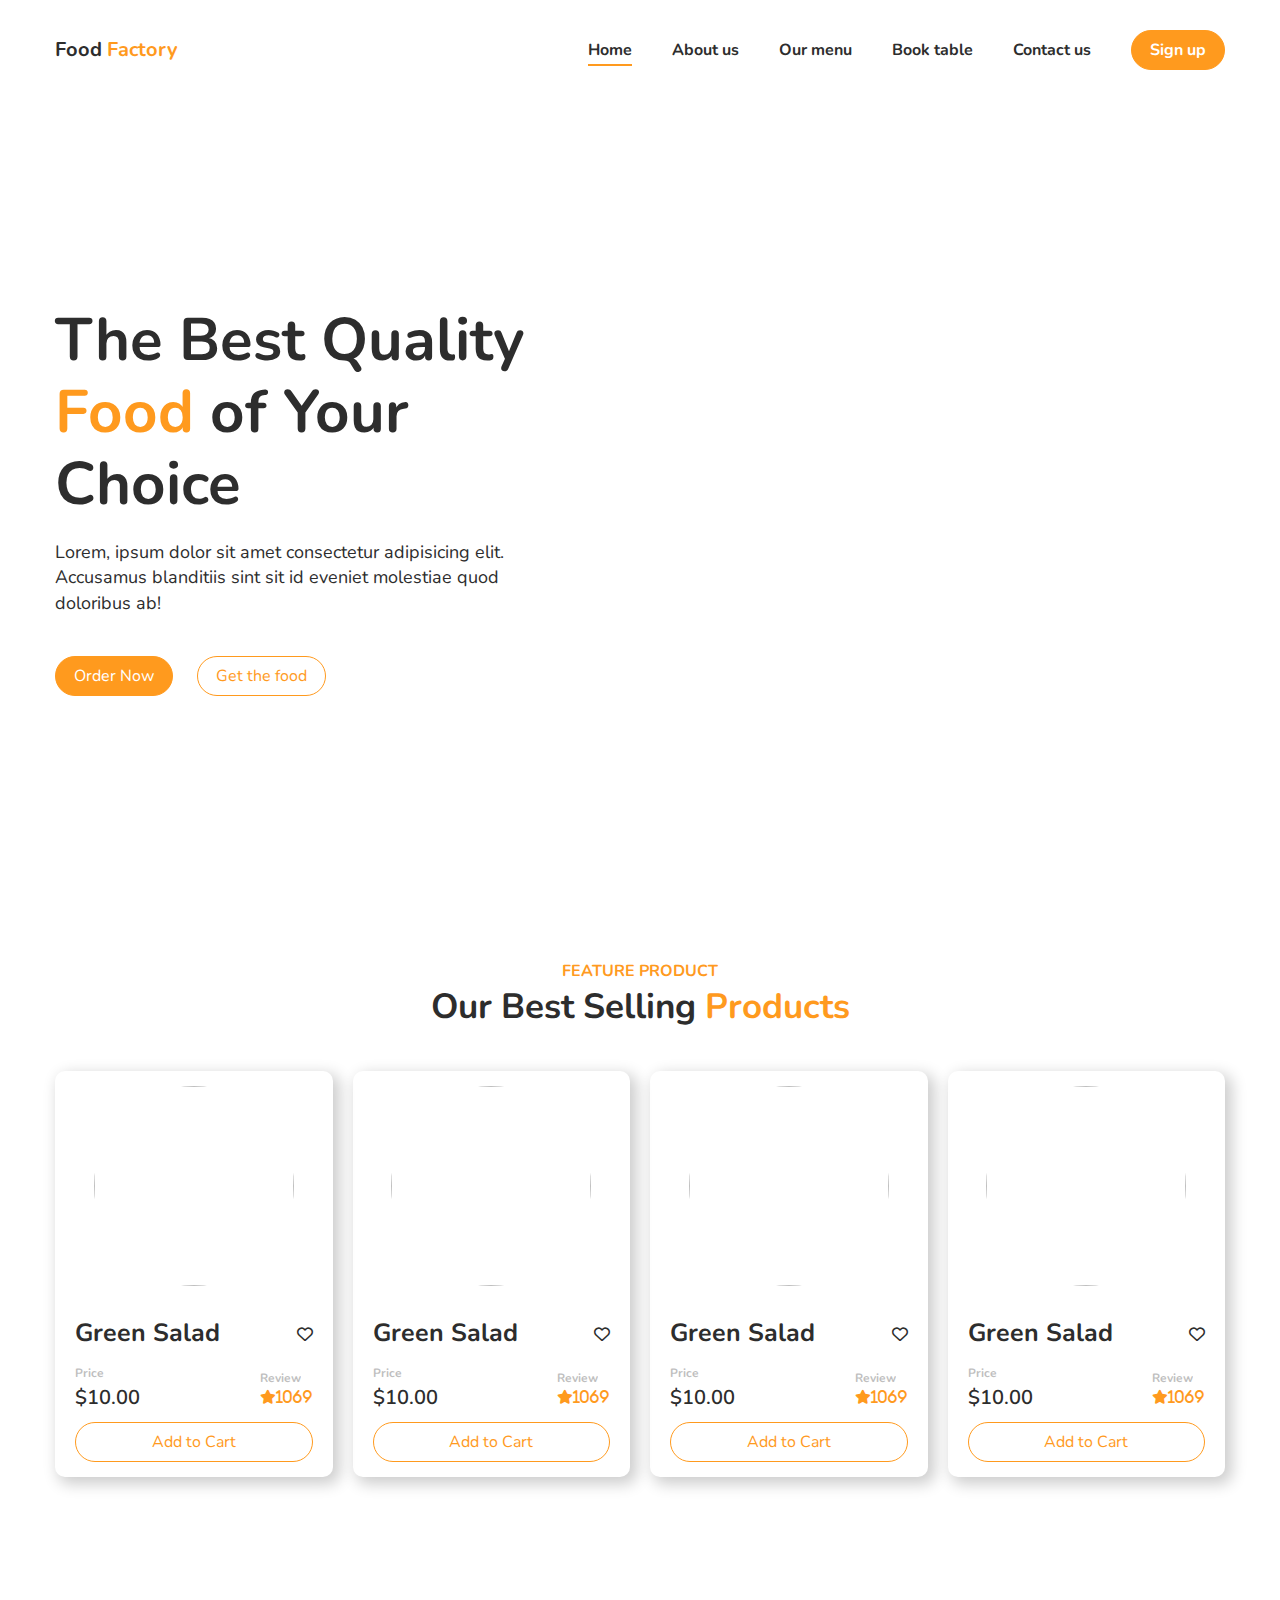
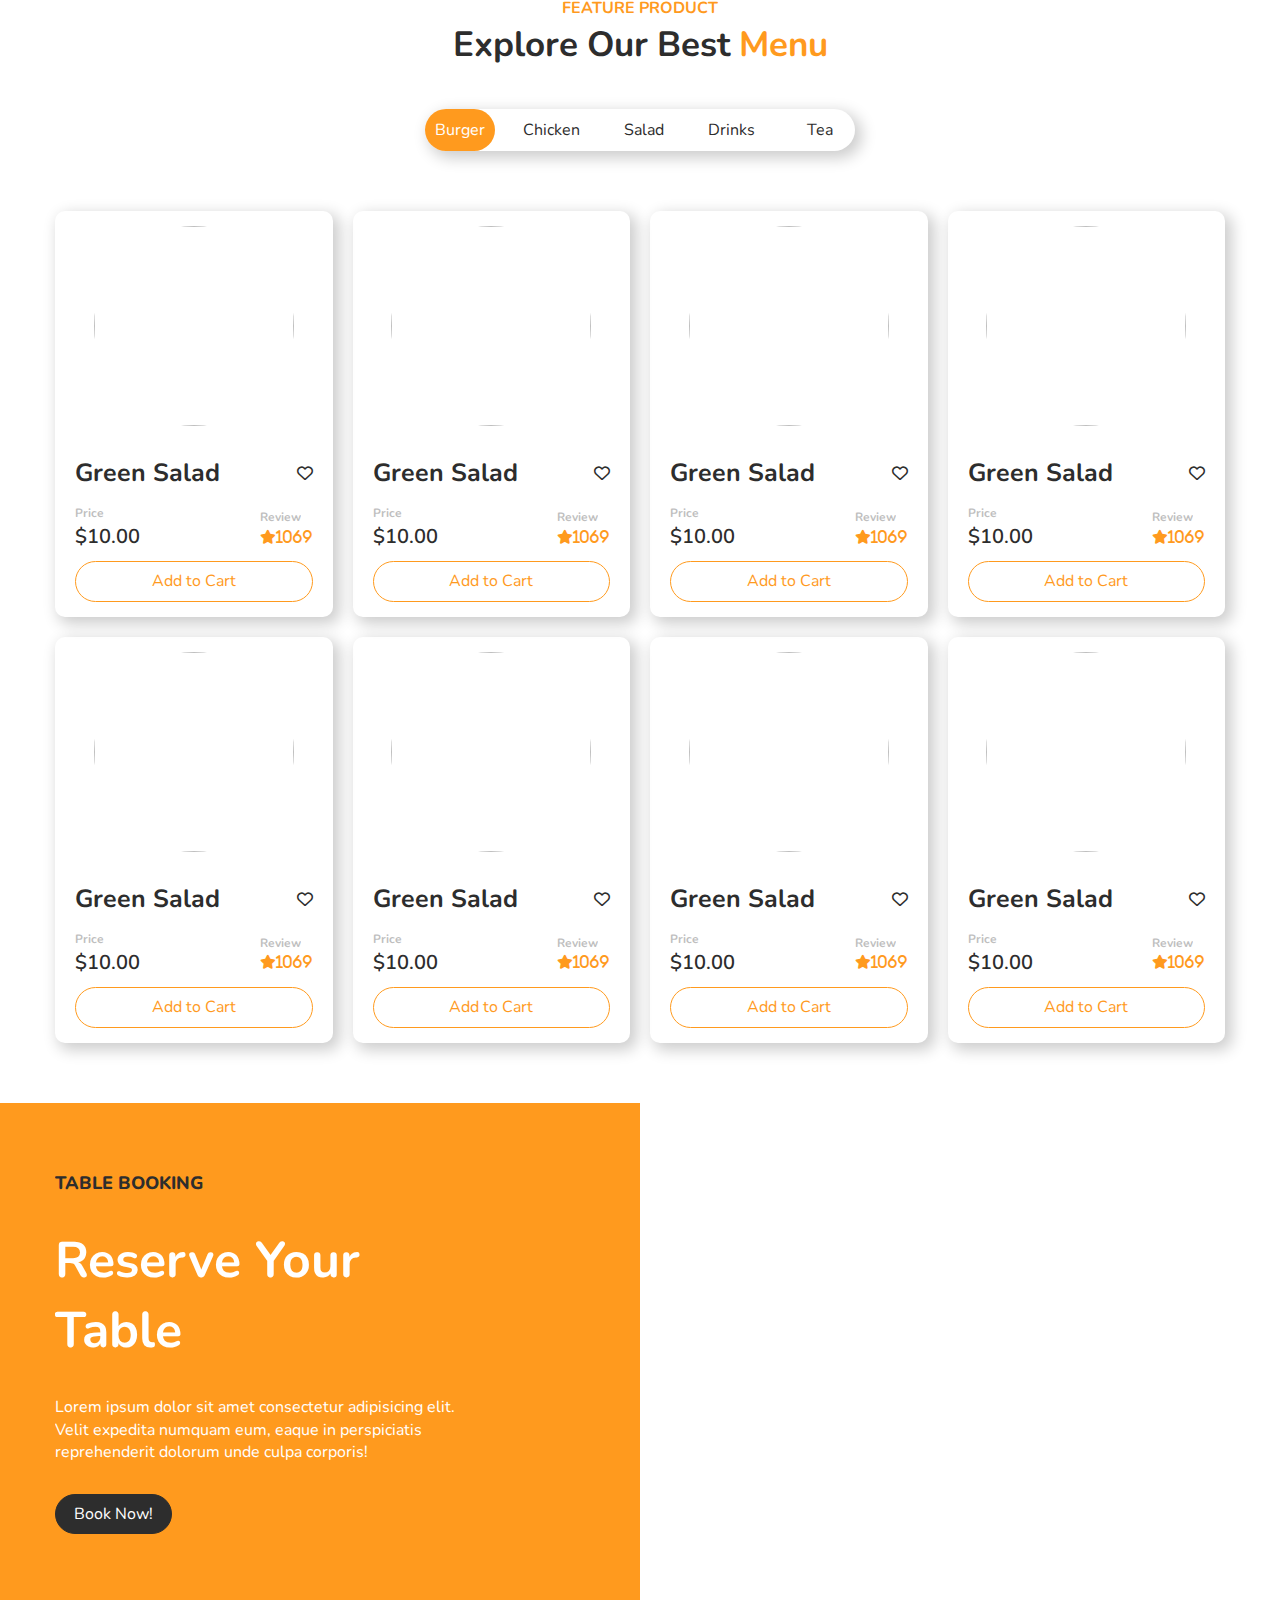
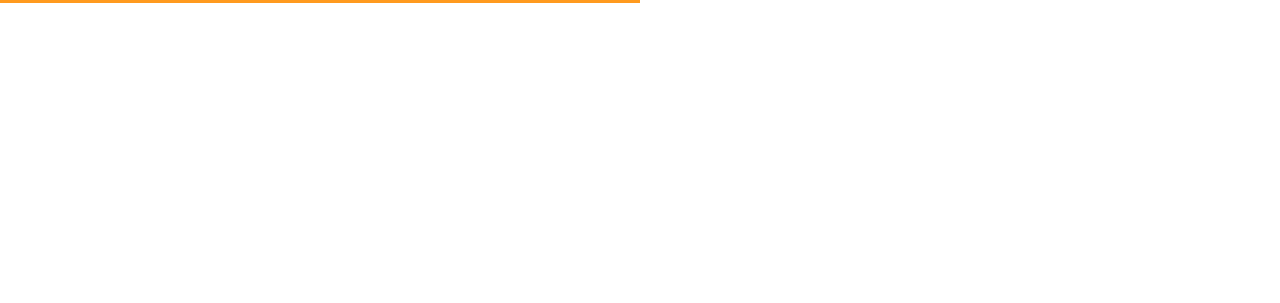
==== index.html @ f12c8d0a "First Commit" ====
<!DOCTYPE html>
<html lang="en">
<head>
    <meta charset="UTF-8">
    <meta http-equiv="X-UA-Compatible" content="IE=edge">
    <meta name="viewport" content="width=device-width, initial-scale=1.0">
    <title>Food Factory</title>
    <link rel="stylesheet" href="./scss/main.css">
    <script src="https://kit.fontawesome.com/7fb89ebb8e.js" crossorigin="anonymous"></script>
    <!-- <link rel="stylesheet" href="https://kit.fontawesome.com/7fb89ebb8e.css" crossorigin="anonymous"> -->
    <link rel="stylesheet" href="https://cdnjs.cloudflare.com/ajax/libs/font-awesome/6.3.0/css/all.min.css">
</head>
<body>
    
    <div class="header">
        <div class="container">
            <div class="header__wrapper d--flex justify--between align--center">

                <div class="branding">
                    <a href="#">Food <span>Factory</span></a>
                </div>
                <nav class="header__nav py--3">
                    <ul class="d--flex gap--4 align--center">
                        <li><a href="#" class="active">Home</a></li>
                        <li><a href="#">About us</a></li>
                        <li><a href="#">Our menu</a></li>
                        <li><a href="#">Book table</a></li>
                        <li><a href="#">Contact us</a></li>
                        <li><a href="#" class="btn btn-primary">Sign up</a></li>
                    
                    </ul>
                </nav>
            </div>
        </div>
    </div>


    <section class="banner">
        <div class="container">
            <div class="banner__wrapper d--flex justify--between align--center">
                <div class="banner__content">
                    <h1>The Best Quality <span>Food</span> of Your Choice</h1>
                    <p>Lorem, ipsum dolor sit amet consectetur adipisicing elit. Accusamus blanditiis sint sit id eveniet molestiae quod doloribus ab!</p>
                    <a href="#" class="btn btn-primary">Order Now</a>
                    <a href="#" class="btn btn-outline">Get the food</a>
                </div>

                <div class="banner__img">
                    <img src="./img/bg.png" alt="">
                </div>
            </div>
        </div>
    </section>


    <section class="product py--6">
        <div class="container">
            <div class="block__header">
                <span>Feature Product</span>
                <h2>Our Best Selling <Span>Products</Span></h2>
            </div>

            <div class="product__cards">
                <div class="product__item">
                    <img src="./img/bg.png" alt="">


                    <div class="item__info">
                        <h3>Green Salad</h3>
                        <i class="fa-regular fa-heart"></i>
                    </div>

                    <div class="item__info">
                        <div class="item__price">
                            <small>Price</small>
                            <h4>$10.00</h4>
                        </div>

                        <div class="item__review">
                            <small>Review</small>
                            <h4><i class="fas fa-star">1069</i></h4>
                        </div>
                        
                    </div>

                    <a href="" class="btn btn-outline">Add to Cart</a>

                
                   
                </div>
                <div class="product__item">
                    <img src="./img/bg.png" alt="">
                    <div class="item__info">
                        <h3>Green Salad</h3>
                        <i class="fa-regular fa-heart"></i>
                    </div>

                    <div class="item__info">
                        <div class="item__price">
                            <small>Price</small>
                            <h4>$10.00</h4>
                        </div>

                        <div class="item__review">
                            <small>Review</small>
                            <h4><i class="fas fa-star">1069</i></h4>
                        </div>
                        
                    </div>

                    <a href="" class="btn btn-outline">Add to Cart</a>

                
                   
                </div>
                <div class="product__item">
                    <img src="./img/bg.png" alt="">
                    <div class="item__info">
                        <h3>Green Salad</h3>
                        <i class="fa-regular fa-heart"></i>
                    </div>

                    <div class="item__info">
                        <div class="item__price">
                            <small>Price</small>
                            <h4>$10.00</h4>
                        </div>

                        <div class="item__review">
                            <small>Review</small>
                            <h4><i class="fas fa-star">1069</i></h4>
                        </div>
                        
                    </div>
                    <a href="" class="btn btn-outline">Add to Cart</a>
                

                
                   
                </div>
                <div class="product__item">
                    <img src="./img/bg.png" alt="">
                    <div class="item__info">
                        <h3>Green Salad</h3>
                        <i class="fa-regular fa-heart"></i>
                    </div>

                    <div class="item__info">
                        <div class="item__price">
                            <small>Price</small>
                            <h4>$10.00</h4>
                        </div>

                        <div class="item__review">
                            <small>Review</small>
                            <h4><i class="fas fa-star">1069</i></h4>
                        </div>
                        
                    </div>

                    <a href="" class="btn btn-outline">Add to Cart</a>

                
                   
                </div>
            </div>

        </div>
    </section>

    <section class="categories py--6">
        <div class="container">
            <div class="block__header">
                <span>Feature Product</span>
                <h2>Explore Our Best<Span> Menu</Span></h2>
            </div>

            <div class="category__tab">
                <ul>
                    <li class="active"><a href="#">Burger</a></li>
                    <li class="#"><a href="#">Chicken</a></li>
                    <li class="#"><a href="#">Salad</a></li>
                    <li class="#"><a href="#">Drinks</a></li>
                    <li class="#"><a href="#">Tea</a></li>
                </ul>
            </div>

            <div class="product__cards">
                <div class="product__item reverse">
                    <img src="./img/bg.png" alt="">


                    <div class="item__info">
                        <h3>Green Salad</h3>
                        <i class="fa-regular fa-heart"></i>
                    </div>

                    <div class="item__info">
                        <div class="item__price">
                            <small>Price</small>
                            <h4>$10.00</h4>
                        </div>

                        <div class="item__review">
                            <small>Review</small>
                            <h4><i class="fas fa-star">1069</i></h4>
                        </div>
                        
                    </div>

                    <a href="" class="btn btn-outline">Add to Cart</a>

                
                   
                </div>
                <div class="product__item reverse">
                    <img src="./img/bg.png" alt="">
                    <div class="item__info">
                        <h3>Green Salad</h3>
                        <i class="fa-regular fa-heart"></i>
                    </div>

                    <div class="item__info">
                        <div class="item__price">
                            <small>Price</small>
                            <h4>$10.00</h4>
                        </div>

                        <div class="item__review">
                            <small>Review</small>
                            <h4><i class="fas fa-star">1069</i></h4>
                        </div>
                        
                    </div>

                    <a href="" class="btn btn-outline">Add to Cart</a>

                
                   
                </div>
                <div class="product__item reverse">
                    <img src="./img/bg.png" alt="">
                    <div class="item__info">
                        <h3>Green Salad</h3>
                        <i class="fa-regular fa-heart"></i>
                    </div>

                    <div class="item__info">
                        <div class="item__price">
                            <small>Price</small>
                            <h4>$10.00</h4>
                        </div>

                        <div class="item__review">
                            <small>Review</small>
                            <h4><i class="fas fa-star">1069</i></h4>
                        </div>
                        
                    </div>
                    <a href="" class="btn btn-outline">Add to Cart</a>
                

                
                   
                </div>
                <div class="product__item reverse">
                    <img src="./img/bg.png" alt="">
                    <div class="item__info">
                        <h3>Green Salad</h3>
                        <i class="fa-regular fa-heart"></i>
                    </div>

                    <div class="item__info">
                        <div class="item__price">
                            <small>Price</small>
                            <h4>$10.00</h4>
                        </div>

                        <div class="item__review">
                            <small>Review</small>
                            <h4><i class="fas fa-star">1069</i></h4>
                        </div>
                        
                    </div>

                    <a href="" class="btn btn-outline">Add to Cart</a>

                
                   
                </div>
                <div class="product__item reverse">
                    <img src="./img/bg.png" alt="">


                    <div class="item__info">
                        <h3>Green Salad</h3>
                        <i class="fa-regular fa-heart"></i>
                    </div>

                    <div class="item__info">
                        <div class="item__price">
                            <small>Price</small>
                            <h4>$10.00</h4>
                        </div>

                        <div class="item__review">
                            <small>Review</small>
                            <h4><i class="fas fa-star">1069</i></h4>
                        </div>
                        
                    </div>

                    <a href="" class="btn btn-outline">Add to Cart</a>

                
                   
                </div>
                <div class="product__item reverse">
                    <img src="./img/bg.png" alt="">
                    <div class="item__info">
                        <h3>Green Salad</h3>
                        <i class="fa-regular fa-heart"></i>
                    </div>

                    <div class="item__info">
                        <div class="item__price">
                            <small>Price</small>
                            <h4>$10.00</h4>
                        </div>

                        <div class="item__review">
                            <small>Review</small>
                            <h4><i class="fas fa-star">1069</i></h4>
                        </div>
                        
                    </div>

                    <a href="" class="btn btn-outline">Add to Cart</a>

                
                   
                </div>
                <div class="product__item reverse">
                    <img src="./img/bg.png" alt="">
                    <div class="item__info">
                        <h3>Green Salad</h3>
                        <i class="fa-regular fa-heart"></i>
                    </div>

                    <div class="item__info">
                        <div class="item__price">
                            <small>Price</small>
                            <h4>$10.00</h4>
                        </div>

                        <div class="item__review">
                            <small>Review</small>
                            <h4><i class="fas fa-star">1069</i></h4>
                        </div>
                        
                    </div>
                    <a href="" class="btn btn-outline">Add to Cart</a>
                

                
                   
                </div>
                <div class="product__item reverse">
                    <img src="./img/bg.png" alt="">
                    <div class="item__info">
                        <h3>Green Salad</h3>
                        <i class="fa-regular fa-heart"></i>
                    </div>

                    <div class="item__info">
                        <div class="item__price">
                            <small>Price</small>
                            <h4>$10.00</h4>
                        </div>

                        <div class="item__review">
                            <small>Review</small>
                            <h4><i class="fas fa-star">1069</i></h4>
                        </div>
                        
                    </div>

                    <a href="" class="btn btn-outline">Add to Cart</a>

                
                   
                </div>
            </div>
        </div>
    </section>

    <section class="booking">
        <div class="container">
            <div class="booking__content">
                <div class="inner">
                    <small>Table Booking</small>
                    <h2>Reserve Your Table</h2>
                    <p>Lorem ipsum dolor sit amet consectetur adipisicing elit. Velit expedita numquam eum, eaque in perspiciatis reprehenderit dolorum unde culpa corporis!</p>
                    <a href="#" class="btn btn-dark">Book Now!</a>
                </div>
            </div>
        </div>
    </section>
<script>
    const hearts = document.querySelectorAll('.fa-heart')
    hearts.forEach(heart => {
        heart.addEventListener('click', () => {
            heart.style.color='red';
        })
    })
</script>
</body>
</html>
---- scss/main.css ----
@import url("https://fonts.googleapis.com/css2?family=Nunito:wght@400;500;700;800&display=swap");
*:where(:not(iframe, canvas, img, svg, video):not(svg *, symbol *)) {
  all: unset;
  display: revert;
}

*,
*::before,
*::after {
  box-sizing: border-box;
}

a {
  cursor: revert;
}

ol,
ul,
menu {
  list-style: none;
}

img {
  max-width: 100%;
}

table {
  border-collapse: collapse;
}

textarea {
  white-space: revert;
}

:where([hidden]) {
  display: none;
}

:where([contenteditable]) {
  -moz-user-modify: read-write;
  -webkit-user-modify: read-write;
  overflow-wrap: break-word;
}

:where([draggable=true]) {
  -webkit-user-drag: element;
}

html {
  font-size: 62.5%;
  height: 100%;
}

body {
  font-family: "Nunito", helvetica sans-serif;
  font-size: 1.6rem;
  line-height: 1.4;
  color: #2D2D2D;
}

a {
  color: #2D2D2D;
  text-decoration: none;
}

p {
  margin-bottom: 1rem;
}

.container {
  width: 100%;
  max-width: 120rem;
  margin: 0 auto;
  padding: 0 1.5rem;
}

.row {
  display: flex;
  flex-flow: row wrap;
}

.row > * {
  max-width: 100%;
  width: 100%;
  padding: 0.5rem;
}

@media screen and (min-width: 0) {
  .col-xs-1 {
    flex: 0 0 8.3333333333%;
  }
  .col-xs-2 {
    flex: 0 0 16.6666666667%;
  }
  .col-xs-3 {
    flex: 0 0 25%;
  }
  .col-xs-4 {
    flex: 0 0 33.3333333333%;
  }
  .col-xs-5 {
    flex: 0 0 41.6666666667%;
  }
  .col-xs-6 {
    flex: 0 0 50%;
  }
  .col-xs-7 {
    flex: 0 0 58.3333333333%;
  }
  .col-xs-8 {
    flex: 0 0 66.6666666667%;
  }
  .col-xs-9 {
    flex: 0 0 75%;
  }
  .col-xs-10 {
    flex: 0 0 83.3333333333%;
  }
  .col-xs-11 {
    flex: 0 0 91.6666666667%;
  }
  .col-xs-12 {
    flex: 0 0 100%;
  }
}
@media screen and (min-width: 48rem) {
  .col-sm-1 {
    flex: 0 0 8.3333333333%;
  }
  .col-sm-2 {
    flex: 0 0 16.6666666667%;
  }
  .col-sm-3 {
    flex: 0 0 25%;
  }
  .col-sm-4 {
    flex: 0 0 33.3333333333%;
  }
  .col-sm-5 {
    flex: 0 0 41.6666666667%;
  }
  .col-sm-6 {
    flex: 0 0 50%;
  }
  .col-sm-7 {
    flex: 0 0 58.3333333333%;
  }
  .col-sm-8 {
    flex: 0 0 66.6666666667%;
  }
  .col-sm-9 {
    flex: 0 0 75%;
  }
  .col-sm-10 {
    flex: 0 0 83.3333333333%;
  }
  .col-sm-11 {
    flex: 0 0 91.6666666667%;
  }
  .col-sm-12 {
    flex: 0 0 100%;
  }
}
@media screen and (min-width: 72rem) {
  .col-md-1 {
    flex: 0 0 8.3333333333%;
  }
  .col-md-2 {
    flex: 0 0 16.6666666667%;
  }
  .col-md-3 {
    flex: 0 0 25%;
  }
  .col-md-4 {
    flex: 0 0 33.3333333333%;
  }
  .col-md-5 {
    flex: 0 0 41.6666666667%;
  }
  .col-md-6 {
    flex: 0 0 50%;
  }
  .col-md-7 {
    flex: 0 0 58.3333333333%;
  }
  .col-md-8 {
    flex: 0 0 66.6666666667%;
  }
  .col-md-9 {
    flex: 0 0 75%;
  }
  .col-md-10 {
    flex: 0 0 83.3333333333%;
  }
  .col-md-11 {
    flex: 0 0 91.6666666667%;
  }
  .col-md-12 {
    flex: 0 0 100%;
  }
}
@media screen and (min-width: 96rem) {
  .col-lg-1 {
    flex: 0 0 8.3333333333%;
  }
  .col-lg-2 {
    flex: 0 0 16.6666666667%;
  }
  .col-lg-3 {
    flex: 0 0 25%;
  }
  .col-lg-4 {
    flex: 0 0 33.3333333333%;
  }
  .col-lg-5 {
    flex: 0 0 41.6666666667%;
  }
  .col-lg-6 {
    flex: 0 0 50%;
  }
  .col-lg-7 {
    flex: 0 0 58.3333333333%;
  }
  .col-lg-8 {
    flex: 0 0 66.6666666667%;
  }
  .col-lg-9 {
    flex: 0 0 75%;
  }
  .col-lg-10 {
    flex: 0 0 83.3333333333%;
  }
  .col-lg-11 {
    flex: 0 0 91.6666666667%;
  }
  .col-lg-12 {
    flex: 0 0 100%;
  }
}
.d--flex {
  display: flex;
}

.d--grid {
  display: grid;
}

.d--block {
  display: block;
}

.text--primary {
  color: #FF9A1E;
}

.bg--primary {
  background-color: #FF9A1E;
}

.text--secondary {
  color: #FEB45A;
}

.bg--secondary {
  background-color: #FEB45A;
}

.text--gray {
  color: #FFFFFF;
}

.bg--gray {
  background-color: #FFFFFF;
}

.text--light {
  color: #2D2D2D;
}

.bg--light {
  background-color: #2D2D2D;
}

.text--dark {
  color: #EAEAEA;
}

.bg--dark {
  background-color: #EAEAEA;
}

.mb--1 {
  margin-bottom: 1rem;
}

.gap--1 {
  gap: 1rem;
}

.py--1 {
  padding: 1rem 0;
}

.mb--2 {
  margin-bottom: 2rem;
}

.gap--2 {
  gap: 2rem;
}

.py--2 {
  padding: 2rem 0;
}

.mb--3 {
  margin-bottom: 3rem;
}

.gap--3 {
  gap: 3rem;
}

.py--3 {
  padding: 3rem 0;
}

.mb--4 {
  margin-bottom: 4rem;
}

.gap--4 {
  gap: 4rem;
}

.py--4 {
  padding: 4rem 0;
}

.mb--5 {
  margin-bottom: 5rem;
}

.gap--5 {
  gap: 5rem;
}

.py--5 {
  padding: 5rem 0;
}

.mb--6 {
  margin-bottom: 6rem;
}

.gap--6 {
  gap: 6rem;
}

.py--6 {
  padding: 6rem 0;
}

.text--left {
  text-align: left;
}

.text--right {
  text-align: right;
}

.text--center {
  text-align: center;
}

.justify--start {
  justify-content: flex-start;
}

.align--start {
  align-items: flex-start;
}

.justify--end {
  justify-content: flex-end;
}

.align--end {
  align-items: flex-end;
}

.justify--between {
  justify-content: space-between;
}

.align--between {
  align-items: space-between;
}

.justify--around {
  justify-content: space-around;
}

.align--around {
  align-items: space-around;
}

.justify--center {
  justify-content: center;
}

.align--center {
  align-items: center;
}

.btn {
  background-color: #FF9A1E;
  padding: 0.8rem 1.8rem;
  border-radius: 3rem;
  border: 1px solid;
  display: inline-block;
  transition: 0.3s ease-in-out;
}
.btn-primary {
  background-color: #FF9A1E;
  color: #FFFFFF;
  border-color: #FF9A1E;
}
.btn-primary:hover {
  background-color: #ea8100;
}
.btn-dark {
  background-color: #2D2D2D;
  color: #FFFFFF;
  border-color: #2D2D2D;
}
.btn-dark:hover {
  background-color: #141414;
}
.btn-outline {
  background-color: transparent;
  color: #FF9A1E;
  border-color: #FF9A1E;
}
.btn-outline:hover {
  background-color: #FF9A1E;
  color: #FFFFFF;
}

.header a {
  font-weight: bold;
}
.header .branding a {
  font-size: 2rem;
}
.header .branding a span {
  color: #FF9A1E;
}
.header__nav a {
  position: relative;
}
.header__nav a::after {
  content: "";
  position: absolute;
  width: 100%;
  height: 2px;
  background-color: #FF9A1E;
  left: 0;
  bottom: -0.5rem;
  opacity: 0;
  transition: 0.5s ease-in-out;
}
.header__nav a:hover::after {
  opacity: 1;
}
.header__nav a.active::after {
  opacity: 1;
}

.banner__wrapper {
  min-height: calc(100vh - 100.39px);
}
.banner__content {
  max-width: 50rem;
  width: 100%;
}
.banner__content h1 {
  font-size: clamp(3rem, 6vw, 6rem);
  font-weight: bold;
  margin-bottom: 2rem;
  line-height: 1.2;
}
.banner__content h1 span {
  color: #FF9A1E;
}
.banner__content p {
  font-size: 1.8rem;
  margin-bottom: 4rem;
}
.banner__content a:last-child {
  margin-left: 2rem;
}

.product__cards {
  display: grid;
  grid-template-columns: 1fr 1fr 1fr 1fr;
  grid-gap: 2rem;
}

.product__item {
  box-shadow: 5px 5px 15px 2px rgba(0, 0, 0, 0.2);
  padding: 1.5rem 2rem;
  border-radius: 1rem;
  transition: 0.5s ease;
  position: relative;
  isolation: isolate;
  overflow: hidden;
}
.product__item::before {
  content: "";
  position: absolute;
  left: 0;
  top: 0;
  width: 0;
  height: 0;
  background-color: #FF9A1E;
  z-index: -1;
  transition: 0.5s ease;
}
.product__item:hover::before {
  width: 50%;
  height: 15rem;
}
.product__item:hover a {
  background-color: #FF9A1E;
  color: #FFFFFF;
}
.product__item img {
  border-radius: 50%;
  width: 20rem;
  height: 20rem;
  display: block;
  margin: 0 auto 3rem;
  -o-object-fit: cover;
     object-fit: cover;
}
.product__item a {
  display: block;
  text-align: center;
}

.item__info {
  display: flex;
  justify-content: space-between;
  margin-bottom: 1rem;
  align-items: center;
}
.item__info h3 {
  font-weight: bold;
  font-size: 2.5rem;
}
.item__info h4 {
  font-weight: 600;
  font-size: 2rem;
}
.item__info small {
  font-weight: bold;
  font-size: 1.2rem;
  opacity: 0.3;
}

.item__review h4 {
  font-size: 1.4rem;
}
.item__review h4 i {
  color: #FF9A1E;
}

.product__item.reverse::before {
  right: 0;
  left: unset;
}

.category__tab ul {
  display: flex;
  justify-content: space-between;
  align-items: center;
  gap: 1rem;
  border-radius: 3rem;
  box-shadow: 5px 5px 15px 2px rgba(0, 0, 0, 0.2);
  max-width: 43rem;
  width: 100%;
  margin: 0 auto 6rem;
}
.category__tab ul li {
  min-width: 7rem;
}
.category__tab ul li a {
  display: block;
  padding: 1rem;
  text-align: center;
  border-radius: 3rem;
}
.category__tab ul li a:hover {
  background-color: #FF9A1E;
  color: #FFFFFF;
}
.category__tab ul li.active a {
  background-color: #FF9A1E;
  color: #FFFFFF;
}

.booking {
  min-height: 50rem;
  background-image: url(../img/resto.jpg);
  background-repeat: no-repeat;
  background-size: cover;
  background-position-x: 500px;
  background-position-y: -100px;
}
.booking__content {
  background-color: #FF9A1E;
  color: #FFFFFF;
  height: 50rem;
  width: 50%;
  position: relative;
  display: grid;
  place-items: center;
  justify-content: flex-start;
}
.booking__content::before {
  content: "";
  position: absolute;
  right: 100%;
  top: 0;
  height: 100%;
  width: 40vw;
  background-color: #FF9A1E;
  color: #2D2D2D;
}
.booking__content .inner {
  max-width: 40rem;
  width: 100%;
}
.booking__content .inner small {
  text-transform: uppercase;
  color: #2D2D2D;
  font-weight: 800;
  font-size: 1.8rem;
}
.booking__content .inner h2 {
  font-size: clamp(3rem, 6vw, 5rem);
  font-weight: bold;
  margin: 3rem 0;
}
.booking__content .inner p {
  margin-bottom: 3rem;
}

body {
  padding-bottom: 30rem;
}

.block__header {
  text-align: center;
  margin-bottom: 4rem;
}
.block__header span {
  color: #FF9A1E;
  text-transform: uppercase;
  font-weight: bold;
}
.block__header h2 {
  font-size: clamp(2rem, 5vw, 3.5rem);
  font-weight: bolder;
}
.block__header h2 span {
  text-transform: capitalize;
}/*# sourceMappingURL=main.css.map */
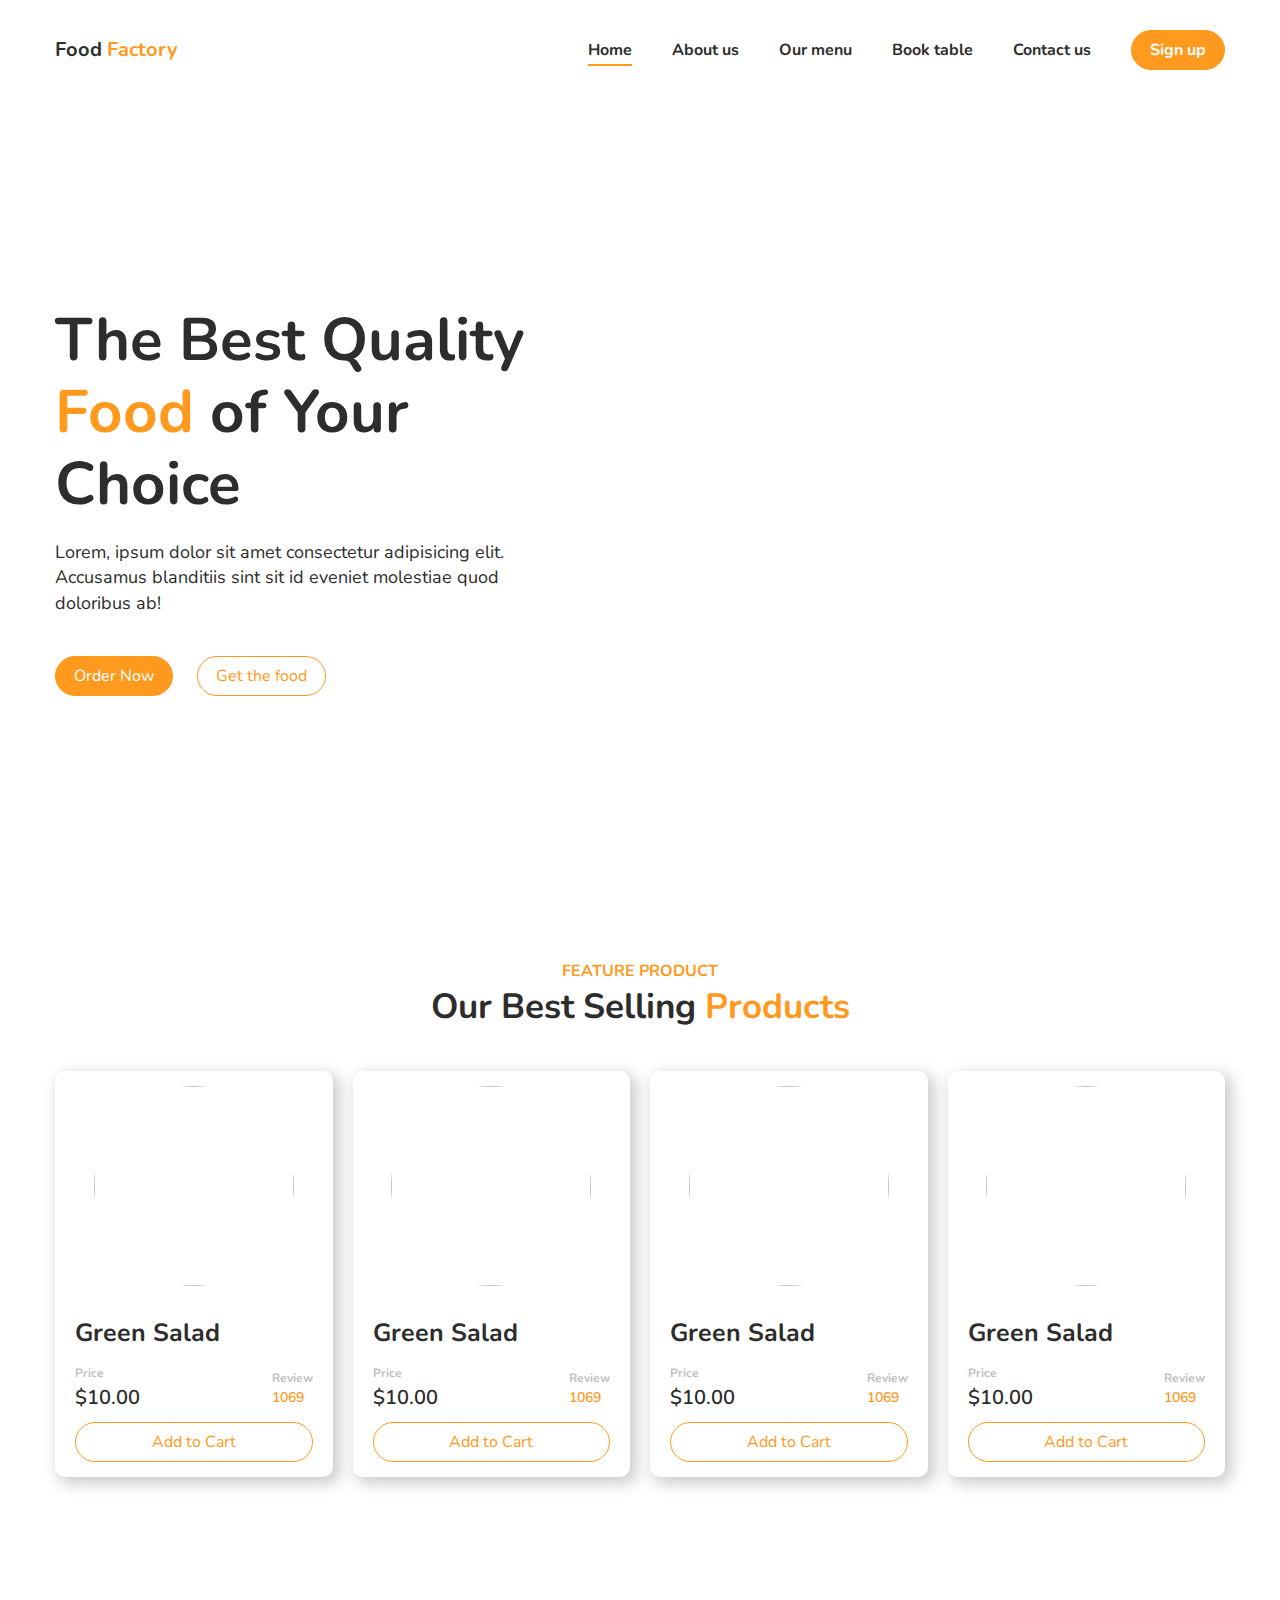
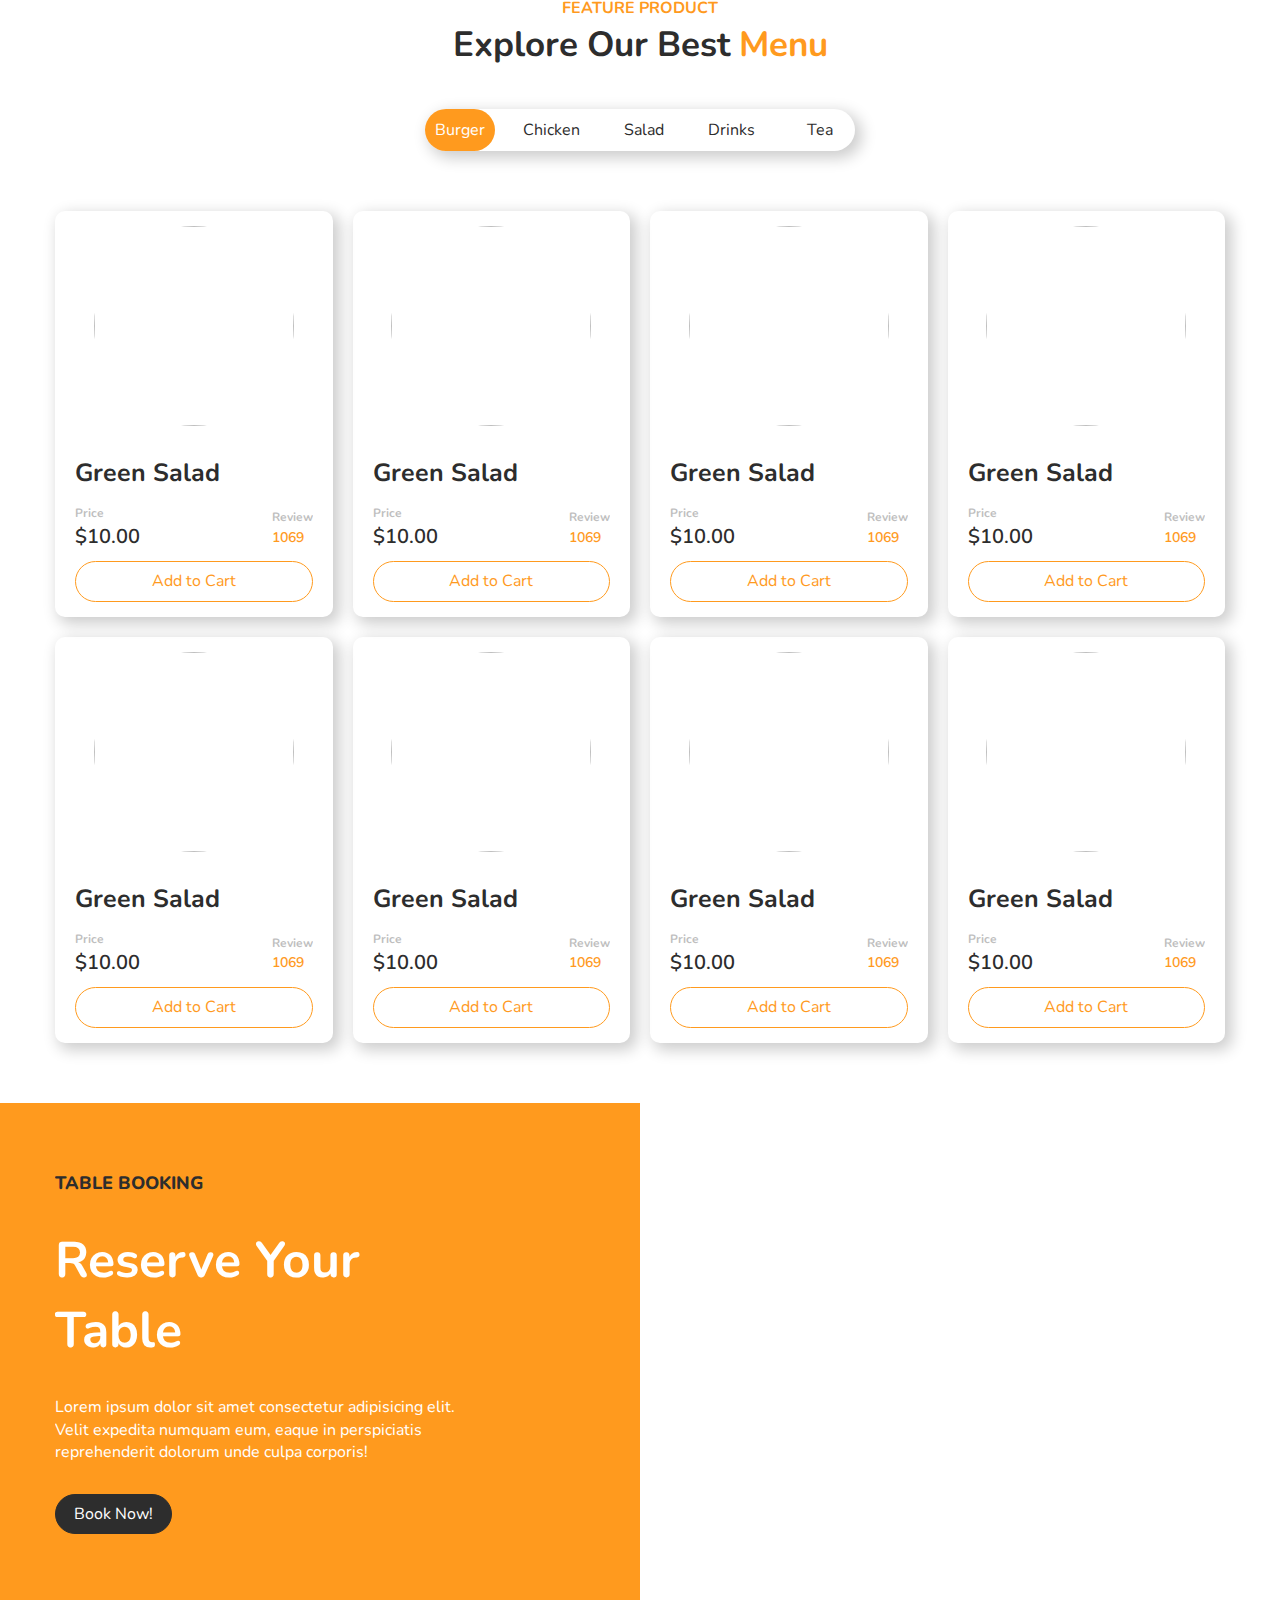
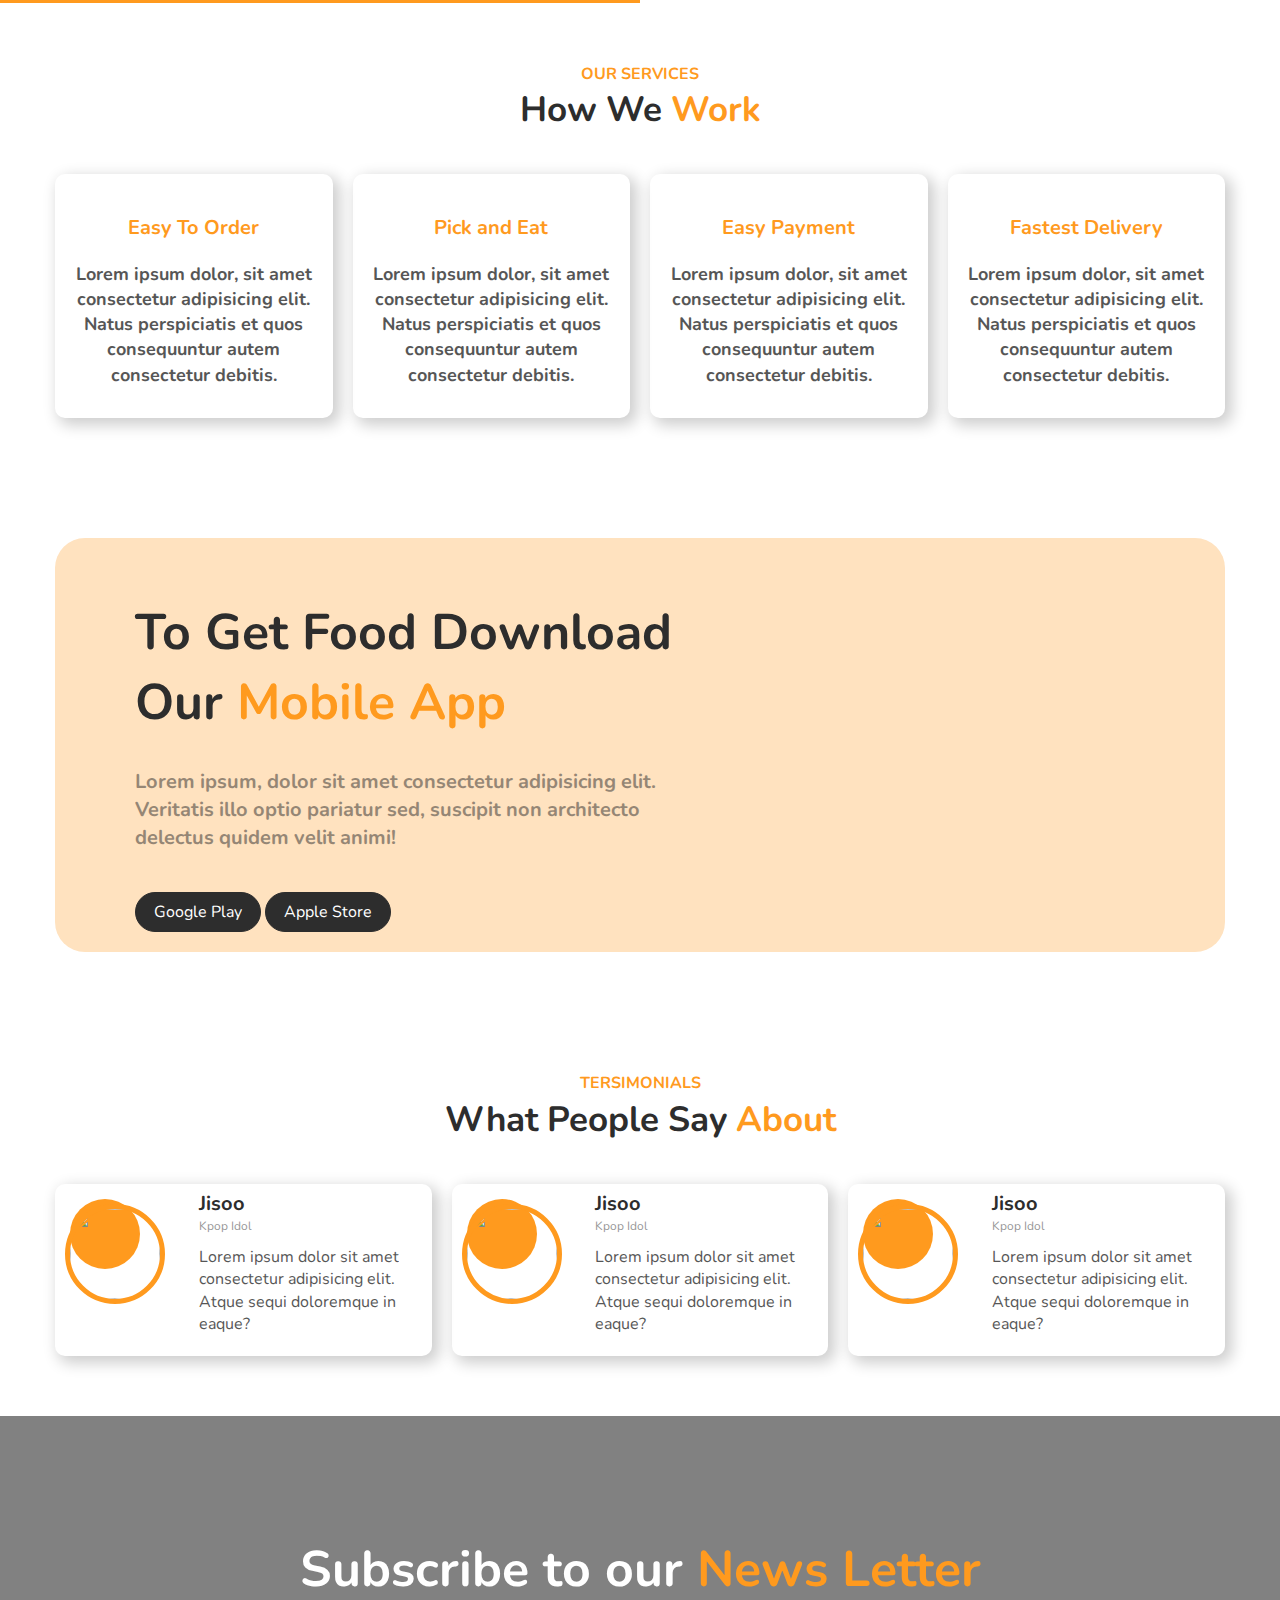
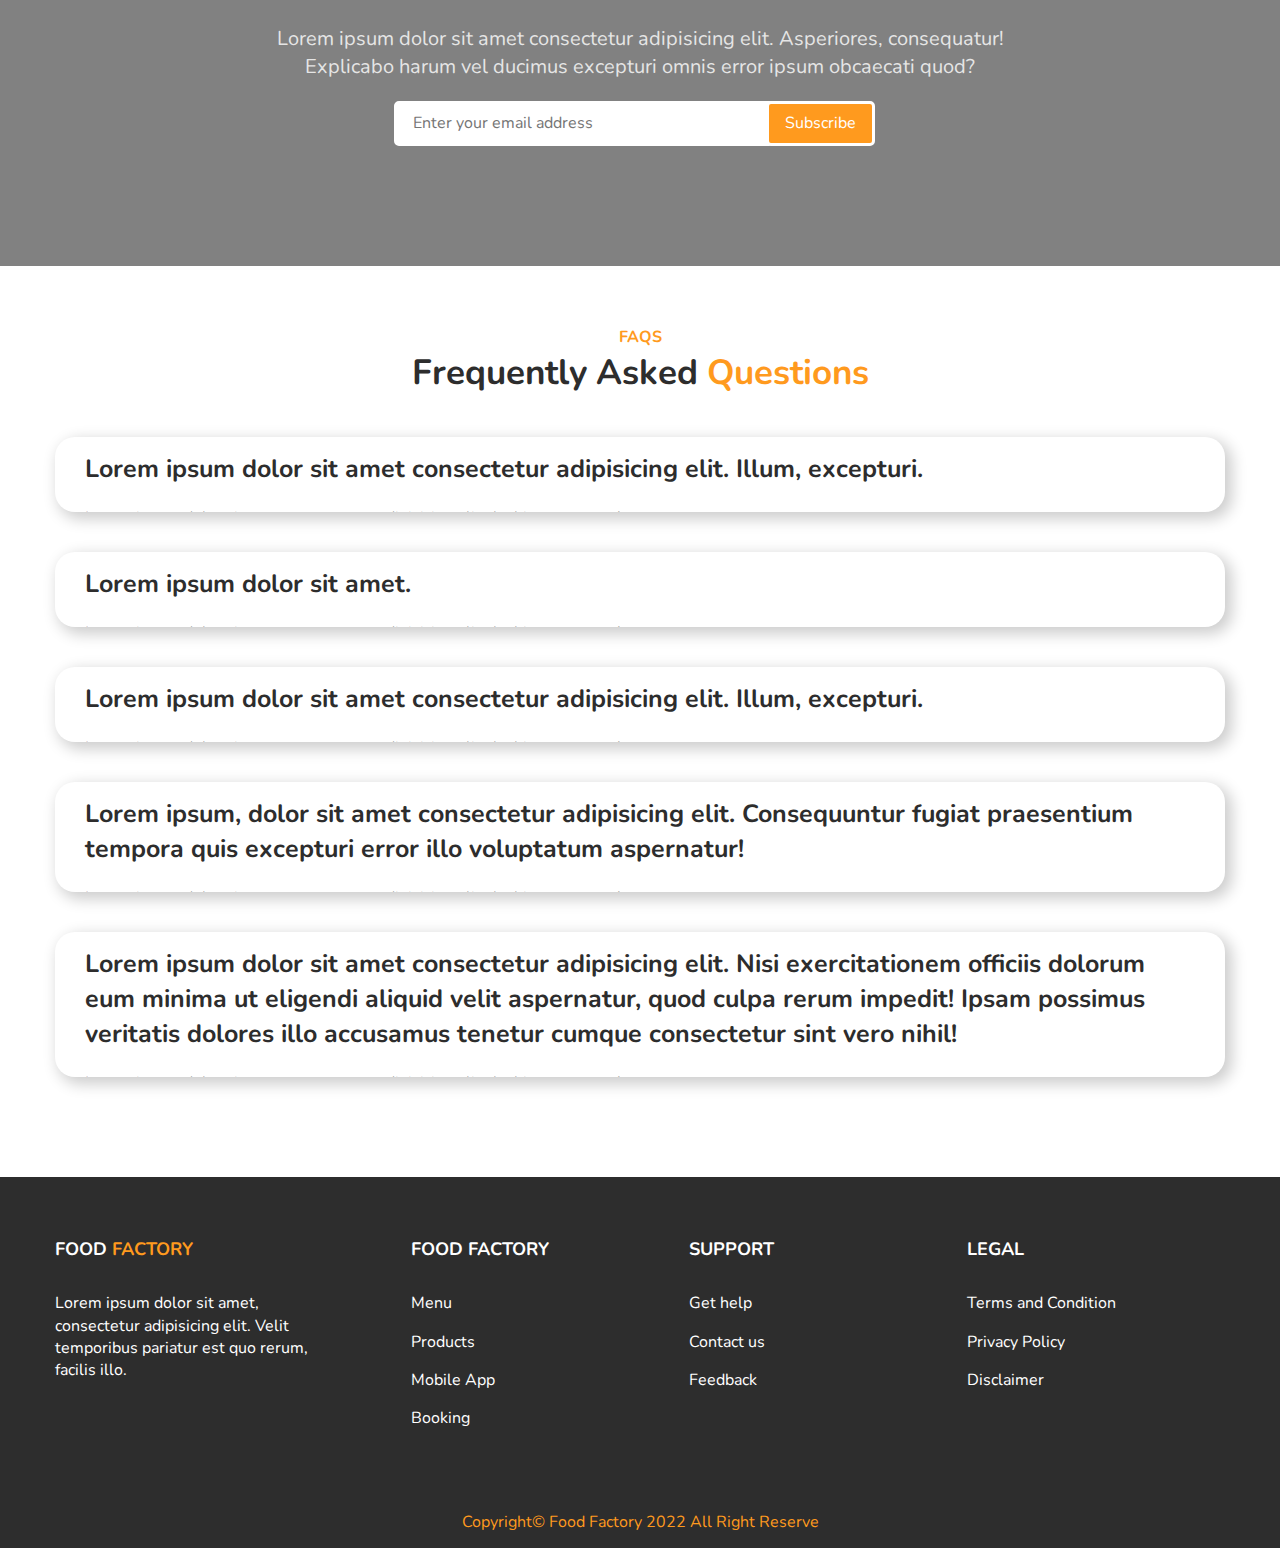
==== commit 2170199c: "3/1/2023 Homepage of Food Factory with Responsive design" ====
--- a/index.html
+++ b/index.html
@@ -7,8 +7,8 @@
     <title>Food Factory</title>
     <link rel="stylesheet" href="./scss/main.css">
     <script src="https://kit.fontawesome.com/7fb89ebb8e.js" crossorigin="anonymous"></script>
-    <!-- <link rel="stylesheet" href="https://kit.fontawesome.com/7fb89ebb8e.css" crossorigin="anonymous"> -->
-    <link rel="stylesheet" href="https://cdnjs.cloudflare.com/ajax/libs/font-awesome/6.3.0/css/all.min.css">
+    <link rel="stylesheet" href="https://kit.fontawesome.com/7fb89ebb8e.css" crossorigin="anonymous">
+    <!-- <link rel="stylesheet" href="https://cdnjs.cloudflare.com/ajax/libs/font-awesome/6.3.0/css/all.min.css"> -->
 </head>
 <body>
     
@@ -406,6 +406,252 @@
             </div>
         </div>
     </section>
+
+    <section class="work py--6">
+        <div class="container">
+            <div class="block__header">
+                <span>Our Services</span>
+                <h2>How We<Span> Work</Span></h2>
+            </div>
+
+            <div class="work__wrapper">
+                <div class="work__card">
+                    <i class="fas fa-bag-shopping"></i>
+                    <h3>Easy To Order</h3>
+                    <p>Lorem ipsum dolor, sit amet consectetur adipisicing elit. Natus perspiciatis et quos consequuntur autem consectetur debitis.</p>
+
+                </div>
+                <div class="work__card">
+                    <i class="fas fa-bag-shopping"></i>
+                    <h3>Pick and Eat</h3>
+                    <p>Lorem ipsum dolor, sit amet consectetur adipisicing elit. Natus perspiciatis et quos consequuntur autem consectetur debitis.</p>
+                    
+                </div>
+                <div class="work__card">
+                    <i class="fas fa-bag-shopping"></i>
+                    <h3>Easy Payment</h3>
+                    <p>Lorem ipsum dolor, sit amet consectetur adipisicing elit. Natus perspiciatis et quos consequuntur autem consectetur debitis.</p>
+                    
+                </div>
+                <div class="work__card">
+                    <i class="fas fa-bag-shopping"></i>
+                    <h3>Fastest Delivery</h3>
+                    <p>Lorem ipsum dolor, sit amet consectetur adipisicing elit. Natus perspiciatis et quos consequuntur autem consectetur debitis.</p>
+                    
+                </div>
+            </div>
+        </div>
+    </section>
+
+    <section class="app py--6">
+        <div class="container">
+            <div class="app__wrapper">
+                <div class="app__content">
+                    <h2>To Get Food Download <br>Our <span>Mobile App</span> </h2>
+                    <p>Lorem ipsum, dolor sit amet consectetur adipisicing elit. Veritatis illo optio pariatur sed, suscipit non architecto delectus quidem velit animi!</p>
+                    <a href="#" class="btn btn-dark"><i class="fa-brands fa-google-play"></i> Google Play</a>
+                    <a href="#" class="btn btn-dark"><i class="fa-brands fa-apple"></i> Apple Store</a>
+                </div>
+
+                <div class="app__img">
+                    <img src="./img/phone.png" alt="">
+                </div>
+            </div>
+        </div>
+    </section>
+
+    <section class="testimonials py--6">
+        <div class="container">
+            <div class="block__header">
+                <span>Tersimonials</span>
+                <h2>What People Say<Span> About</Span></h2>
+            </div>
+
+            <div class="testimonials__wrapper">
+                <div class="testimonials__card">
+
+                    <div class="testimonials__img">
+                        <div class="inner">
+                            <img src="./img/jisoo.jpg" alt="">
+                        </div>
+                    </div>
+                    
+                    <div class="testimonials__content">
+                        <h4>Jisoo</h4>
+                        <small>Kpop Idol</small>
+                        <ul>
+                            <li><i class="fas fa-star"></i></li>
+                            <li><i class="fas fa-star"></i></li>
+                            <li><i class="fas fa-star"></i></li>
+                            <li><i class="fas fa-star"></i></li>
+                            <li><i class="fas fa-star"></i></li>
+                            <li><i class="fas fa-star"></i></li>
+                        </ul>
+                        <p>Lorem ipsum dolor sit amet consectetur adipisicing elit. Atque sequi doloremque in eaque?</p>
+                    </div>
+                </div>
+                <div class="testimonials__card">
+
+                    <div class="testimonials__img">
+                        <div class="inner">
+                            <img src="./img/jisoo.jpg" alt="">
+                        </div>
+                    </div>
+                    <div class="testimonials__content">
+                        <h4>Jisoo</h4>
+                        <small>Kpop Idol</small>
+                        <ul>
+                            <li><i class="fas fa-star"></i></li>
+                            <li><i class="fas fa-star"></i></li>
+                            <li><i class="fas fa-star"></i></li>
+                            <li><i class="fas fa-star"></i></li>
+                            <li><i class="fas fa-star"></i></li>
+                            <li><i class="fas fa-star"></i></li>
+                        </ul>
+                        <p>Lorem ipsum dolor sit amet consectetur adipisicing elit. Atque sequi doloremque in eaque?</p>
+                    </div>
+                </div>
+                <div class="testimonials__card">
+
+                    <div class="testimonials__img">
+                        <div class="inner">
+                            <img src="./img/jisoo.jpg" alt="">
+                        </div>
+                    </div>
+                    <div class="testimonials__content">
+                        <h4>Jisoo</h4>
+                        <small>Kpop Idol</small>
+                        <ul>
+                            <li><i class="fas fa-star"></i></li>
+                            <li><i class="fas fa-star"></i></li>
+                            <li><i class="fas fa-star"></i></li>
+                            <li><i class="fas fa-star"></i></li>
+                            <li><i class="fas fa-star"></i></li>
+                            <li><i class="fas fa-star"></i></li>
+                        </ul>
+                        <p>Lorem ipsum dolor sit amet consectetur adipisicing elit. Atque sequi doloremque in eaque?</p>
+                    </div>
+                </div>
+            </div>
+        </div>
+    </section>
+
+    <section class="newsletter">
+        <div class="newsletter__wrapper">
+            <h2>Subscribe to our <span>News Letter</span></h2>
+            <p>Lorem ipsum dolor sit amet consectetur adipisicing elit. Asperiores, consequatur! Explicabo harum vel ducimus excepturi omnis error ipsum obcaecati quod?</p>
+            <form action="">
+                <input type="text" placeholder="Enter your email address">
+                <button>Subscribe</button>
+            </form>
+        </div>
+    </section>
+
+    <section class="faq py--6">
+        <div class="container">
+            <div class="block__header">
+                <span>FAQS</span>
+                <h2>Frequently Asked<Span> Questions</Span></h2>
+            </div>
+
+            <div class="faq__block">
+                <div class="faq__question">
+                    <h3>Lorem ipsum dolor sit amet consectetur adipisicing elit. Illum, excepturi.</h3>
+                    <i class="fas fa-plus"></i>
+                </div>
+                <div class="faq__answer">
+                    <hr>
+                    <p>Lorem ipsum dolor sit amet consectetur adipisicing elit. Architecto, neque!</p>
+                </div>
+            </div>
+            <div class="faq__block">
+                <div class="faq__question">
+                    <h3>Lorem ipsum dolor sit amet.</h3>
+                    <i class="fas fa-plus"></i>
+                </div>
+                <div class="faq__answer">
+                    <hr>
+                    <p>Lorem ipsum dolor sit amet consectetur adipisicing elit. Architecto, neque!</p>
+                </div>
+            </div>
+            <div class="faq__block">
+                <div class="faq__question">
+                    <h3>Lorem ipsum dolor sit amet consectetur adipisicing elit. Illum, excepturi.</h3>
+                    <i class="fas fa-plus"></i>
+                </div>
+                <div class="faq__answer">
+                    <hr>
+                    <p>Lorem ipsum dolor sit amet consectetur adipisicing elit. Architecto, neque!</p>
+                </div>
+            </div>
+            <div class="faq__block">
+                <div class="faq__question">
+                    <h3>Lorem ipsum, dolor sit amet consectetur adipisicing elit. Consequuntur fugiat praesentium tempora quis excepturi error illo voluptatum aspernatur!</h3>
+                    <i class="fas fa-plus"></i>
+                </div>
+                <div class="faq__answer">
+                    <hr>
+                    <p>Lorem ipsum dolor sit amet consectetur adipisicing elit. Architecto, neque!</p>
+                </div>
+            </div>
+            <div class="faq__block">
+                <div class="faq__question">
+                    <h3>Lorem ipsum dolor sit amet consectetur adipisicing elit. Nisi exercitationem officiis dolorum eum minima ut eligendi aliquid velit aspernatur, quod culpa rerum impedit! Ipsam possimus veritatis dolores illo accusamus tenetur cumque consectetur sint vero nihil!</h3>
+                    <i class="fas fa-plus"></i>
+                </div>
+                <div class="faq__answer">
+                    <hr>
+                    <p>Lorem ipsum dolor sit amet consectetur adipisicing elit. Architecto, neque!</p>
+                </div>
+            </div>
+        </div>
+    </section>
+
+    <footer class="footer">
+        <div class="container">
+            <div class="footer__wrapper">
+                <div class="footer__item">
+                    <h3>FOOD <span>FACTORY</span></h3>
+                    <p>Lorem ipsum dolor sit amet, consectetur adipisicing elit. Velit temporibus pariatur est quo rerum, facilis illo.</p>
+                </div>
+
+                <div class="footer__item">
+                    <h3>Food Factory</h3>
+                    <ul>
+                        <li><a href="#">Menu</a></li>
+                        <li><a href="#">Products</a></li>
+                        <li><a href="#">Mobile App</a></li>
+                        <li><a href="#">Booking</a></li>
+                    </ul>
+                </div>
+
+                <div class="footer__item">
+                    <h3>Support</h3>
+                    <ul>
+                        <li><a href="#">Get help</a></li>
+                        <li><a href="#">Contact us</a></li>
+                        <li><a href="#">Feedback</a></li>
+                    </ul>
+                </div>
+
+                <div class="footer__item">
+                    <h3>Legal</h3>
+                    <ul>
+                        <li><a href="#">Terms and Condition</a></li>
+                        <li><a href="#">Privacy Policy</a></li>
+                        <li><a href="#">Disclaimer</a></li>
+                    </ul>
+                </div>
+                
+
+            </div>
+        </div>
+    </footer>
+
+    <div class="copyright"><p>Copyright© Food Factory 2022 All Right Reserve</p></div>
+
+
+
 <script>
     const hearts = document.querySelectorAll('.fa-heart')
     hearts.forEach(heart => {
@@ -413,6 +659,16 @@
             heart.style.color='red';
         })
     })
+
+    const questions = document.querySelectorAll('.faq__question');
+
+      questions.forEach(question => {
+        question.addEventListener('click', () => {
+          question.nextElementSibling.classList.toggle('open')
+
+          question.classList.toggle('open')
+        })
+      })
 </script>
 </body>
 </html>--- a/scss/main.css
+++ b/scss/main.css
@@ -67,6 +67,13 @@
   margin-bottom: 1rem;
 }
 
+h1, h2, h3, h4, h5, h6 {
+  font-weight: bold;
+}
+h1 span, h2 span, h3 span, h4 span, h5 span, h6 span {
+  color: #FF9A1E;
+}
+
 .container {
   width: 100%;
   max-width: 120rem;
@@ -447,38 +454,17 @@
   color: #FFFFFF;
 }
 
-.header a {
-  font-weight: bold;
-}
-.header .branding a {
-  font-size: 2rem;
-}
-.header .branding a span {
-  color: #FF9A1E;
-}
-.header__nav a {
-  position: relative;
-}
-.header__nav a::after {
-  content: "";
-  position: absolute;
-  width: 100%;
-  height: 2px;
-  background-color: #FF9A1E;
-  left: 0;
-  bottom: -0.5rem;
-  opacity: 0;
-  transition: 0.5s ease-in-out;
-}
-.header__nav a:hover::after {
-  opacity: 1;
-}
-.header__nav a.active::after {
-  opacity: 1;
-}
-
 .banner__wrapper {
   min-height: calc(100vh - 100.39px);
+}
+@media screen and (max-width: 48rem) {
+  .banner__wrapper {
+    flex-direction: column;
+    justify-content: flex-start;
+    gap: 5rem;
+    min-height: auto;
+    margin-top: 5rem;
+  }
 }
 .banner__content {
   max-width: 50rem;
@@ -486,12 +472,8 @@
 }
 .banner__content h1 {
   font-size: clamp(3rem, 6vw, 6rem);
-  font-weight: bold;
   margin-bottom: 2rem;
   line-height: 1.2;
-}
-.banner__content h1 span {
-  color: #FF9A1E;
 }
 .banner__content p {
   font-size: 1.8rem;
@@ -503,8 +485,15 @@
 
 .product__cards {
   display: grid;
-  grid-template-columns: 1fr 1fr 1fr 1fr;
+  grid-template-columns: repeat(4, 1fr);
   grid-gap: 2rem;
+}
+@media screen and (max-width: 48rem) {
+  .product__cards {
+    display: grid;
+    grid-template-columns: repeat(1, 1fr);
+    grid-gap: 2rem;
+  }
 }
 
 .product__item {
@@ -537,12 +526,14 @@
 }
 .product__item img {
   border-radius: 50%;
+  display: block;
+  margin: 0 auto 3rem;
   width: 20rem;
   height: 20rem;
-  display: block;
-  margin: 0 auto 3rem;
   -o-object-fit: cover;
      object-fit: cover;
+  -o-object-position: center center;
+     object-position: center center;
 }
 .product__item a {
   display: block;
@@ -552,11 +543,10 @@
 .item__info {
   display: flex;
   justify-content: space-between;
+  align-items: center;
   margin-bottom: 1rem;
-  align-items: center;
 }
 .item__info h3 {
-  font-weight: bold;
   font-size: 2.5rem;
 }
 .item__info h4 {
@@ -618,6 +608,12 @@
   background-position-x: 500px;
   background-position-y: -100px;
 }
+@media screen and (max-width: 48rem) {
+  .booking {
+    background-position-x: 0;
+    background-position-y: 0;
+  }
+}
 .booking__content {
   background-color: #FF9A1E;
   color: #FFFFFF;
@@ -627,6 +623,13 @@
   display: grid;
   place-items: center;
   justify-content: flex-start;
+}
+@media screen and (max-width: 48rem) {
+  .booking__content {
+    width: 100%;
+    padding: 2rem;
+    background-color: rgba(255, 154, 30, 0.6);
+  }
 }
 .booking__content::before {
   content: "";
@@ -638,6 +641,11 @@
   background-color: #FF9A1E;
   color: #2D2D2D;
 }
+@media screen and (max-width: 48rem) {
+  .booking__content::before {
+    display: none;
+  }
+}
 .booking__content .inner {
   max-width: 40rem;
   width: 100%;
@@ -650,15 +658,241 @@
 }
 .booking__content .inner h2 {
   font-size: clamp(3rem, 6vw, 5rem);
-  font-weight: bold;
   margin: 3rem 0;
 }
 .booking__content .inner p {
   margin-bottom: 3rem;
 }
 
-body {
-  padding-bottom: 30rem;
+.work__wrapper {
+  display: grid;
+  grid-template-columns: repeat(4, 1fr);
+  grid-gap: 2rem;
+}
+@media screen and (max-width: 48rem) {
+  .work__wrapper {
+    display: grid;
+    grid-template-columns: repeat(1, 1fr);
+    grid-gap: 2rem;
+  }
+}
+.work__wrapper .work__card {
+  padding: 2rem;
+  border-radius: 1rem;
+  box-shadow: 5px 5px 15px 2px rgba(0, 0, 0, 0.2);
+  text-align: center;
+}
+.work__wrapper .work__card i {
+  color: #FF9A1E;
+  font-size: 3rem;
+}
+.work__wrapper .work__card h3 {
+  font-size: 2rem;
+  margin: 2rem 0;
+  color: #FF9A1E;
+}
+.work__wrapper .work__card p {
+  opacity: 0.8;
+  font-size: 1.8rem;
+  font-weight: bold;
+}
+
+.app__wrapper {
+  padding: 2rem 8rem;
+  background-color: #ffe2bf;
+  border-radius: 3rem;
+  display: grid;
+  grid-template-columns: 2fr 1fr;
+  grid-gap: 2rem;
+  height: 100%;
+  max-height: 44rem;
+  overflow: hidden;
+}
+@media screen and (max-width: 48rem) {
+  .app__wrapper {
+    padding: 2rem;
+    display: grid;
+    grid-template-columns: 1fr;
+    grid-gap: 2rem;
+    max-height: 64rem;
+  }
+}
+@media screen and (max-width: 48rem) {
+  .app__img {
+    text-align: center;
+    margin-top: 3rem;
+  }
+}
+.app__content {
+  max-width: 55rem;
+  width: 100%;
+}
+.app__content h2 {
+  font-size: clamp(3rem, 6vw, 5rem);
+  margin: 4rem 0 3rem;
+}
+.app__content p {
+  font-size: 2rem;
+  opacity: 0.5;
+  margin-bottom: 4rem;
+  font-weight: bold;
+}
+
+.testimonials__wrapper {
+  display: grid;
+  grid-template-columns: repeat(3, 1fr);
+  grid-gap: 2rem;
+}
+@media screen and (max-width: 48rem) {
+  .testimonials__wrapper {
+    display: grid;
+    grid-template-columns: repeat(1, 1fr);
+    grid-gap: 2rem;
+  }
+}
+.testimonials__card {
+  display: grid;
+  grid-template-columns: 1fr 1.8fr;
+  grid-gap: 1rem;
+  border-radius: 1rem;
+  box-shadow: 5px 5px 15px 2px rgba(0, 0, 0, 0.2);
+  padding: 1rem;
+  position: relative;
+}
+.testimonials__card::before {
+  content: "";
+  position: absolute;
+  width: 7rem;
+  height: 7rem;
+  border-radius: 50%;
+  background-color: #FF9A1E;
+  left: 15px;
+  top: 15px;
+  z-index: -1;
+}
+.testimonials__card img {
+  width: 9rem;
+  height: 9rem;
+  -o-object-fit: cover;
+     object-fit: cover;
+  -o-object-position: center center;
+     object-position: center center;
+  border-radius: 50%;
+  transition: 0.5s ease;
+}
+.testimonials__card h4 {
+  font-size: 2rem;
+  line-height: 1;
+}
+.testimonials__card small {
+  font-size: 1.2rem;
+  opacity: 0.5;
+}
+.testimonials__card ul {
+  display: flex;
+  gap: 0.5rem;
+  margin: 0.5rem 0;
+}
+.testimonials__card ul i {
+  color: #FF9A1E;
+}
+.testimonials__card p {
+  opacity: 0.8;
+}
+.testimonials__card .inner {
+  width: 10rem;
+  height: 10rem;
+  overflow: hidden;
+  border-radius: 50%;
+  border: 5px solid #FF9A1E;
+}
+.testimonials__card:hover img {
+  transform: scale(1.2);
+}
+.testimonials__img {
+  padding: 1rem 0;
+}
+
+.newsletter {
+  background-image: linear-gradient(rgba(45, 45, 45, 0.6), rgba(45, 45, 45, 0.6)), url(../img/resto.jpg);
+  background-repeat: no-repeat;
+  background-size: cover;
+  display: flex;
+  justify-content: center;
+  align-items: center;
+  min-height: 45rem;
+}
+.newsletter__wrapper {
+  max-width: 75rem;
+  width: 100%;
+  margin: 0 auto;
+  color: #FFFFFF;
+  text-align: center;
+}
+.newsletter__wrapper h2 {
+  font-size: clamp(2rem, 6vw, 5rem);
+}
+.newsletter__wrapper p {
+  opacity: 0.8;
+  margin: 2rem 0;
+  font-size: 2rem;
+}
+.newsletter__wrapper form input {
+  text-align: left;
+  background-color: #FFFFFF;
+  padding: 0.8rem 1.6rem;
+  width: 38rem;
+  border: 3px solid #FFFFFF;
+  border-radius: 0.5rem;
+  color: #2D2D2D;
+}
+.newsletter__wrapper form button {
+  background-color: #FF9A1E;
+  padding: 0.8rem 1.6rem;
+  border-radius: 0.5rem;
+  border: 3px solid #FFFFFF;
+  transform: translateX(-12px);
+  cursor: pointer;
+}
+@media screen and (max-width: 48rem) {
+  .newsletter__wrapper form button {
+    width: 38rem;
+    margin-top: 1rem;
+    transform: translateX(0);
+  }
+}
+
+.faq__block {
+  border-radius: 20px;
+  box-shadow: 5px 5px 15px 2px rgba(0, 0, 0, 0.2);
+  margin-bottom: 4rem;
+}
+.faq__question {
+  display: flex;
+  justify-content: space-between;
+  align-items: center;
+  padding: 1.5rem 3rem;
+  cursor: pointer;
+}
+.faq__question h3 {
+  font-size: 2.5rem;
+}
+.faq__question i {
+  font-size: 1.8rem;
+  transition: 0.2s ease-in-out;
+}
+.faq__answer {
+  padding: 0.5rem 3rem;
+  height: auto;
+  max-height: 0rem;
+  transition: max-height 0.5s ease;
+  overflow: hidden;
+}
+.faq__answer.open {
+  max-height: 20rem;
+}
+.faq__question.open i {
+  transform: rotate(45deg);
 }
 
 .block__header {
@@ -676,4 +910,84 @@
 }
 .block__header h2 span {
   text-transform: capitalize;
+}
+
+.header a {
+  font-weight: bold;
+}
+.header .branding a {
+  font-size: 2rem;
+}
+.header .branding a span {
+  color: #FF9A1E;
+}
+@media screen and (max-width: 48rem) {
+  .header__nav {
+    display: none;
+  }
+}
+.header__nav a {
+  position: relative;
+}
+.header__nav a::after {
+  content: "";
+  position: absolute;
+  width: 100%;
+  height: 2px;
+  background-color: #FF9A1E;
+  left: 0;
+  bottom: -0.5rem;
+  opacity: 0;
+  transition: 0.5s ease-in-out;
+}
+.header__nav a:hover::after {
+  opacity: 1;
+}
+.header__nav a.active::after {
+  opacity: 1;
+}
+
+.footer {
+  background-color: #2D2D2D;
+  color: #FFFFFF;
+  padding: 6rem 0;
+}
+.footer a {
+  color: #FFFFFF;
+}
+.footer__wrapper {
+  display: grid;
+  grid-template-columns: 1.3fr 1fr 1fr 1fr;
+  grid-gap: 2rem;
+}
+@media screen and (max-width: 48rem) {
+  .footer__wrapper {
+    display: grid;
+    grid-template-columns: repeat(1, 1fr);
+    grid-gap: 2rem;
+  }
+}
+.footer__item h3 {
+  text-transform: uppercase;
+  margin-bottom: 3rem;
+  font-size: 1.8rem;
+}
+.footer__item p {
+  width: 80%;
+}
+.footer__item li {
+  margin-bottom: 1.6rem;
+}
+.footer__item li a {
+  color: #FFFFFF;
+}
+.footer__item li a:hover {
+  color: #FF9A1E;
+}
+
+.copyright {
+  background-color: #2D2D2D;
+  text-align: center;
+  color: #FF9A1E;
+  padding: 0.5rem 0;
 }/*# sourceMappingURL=main.css.map */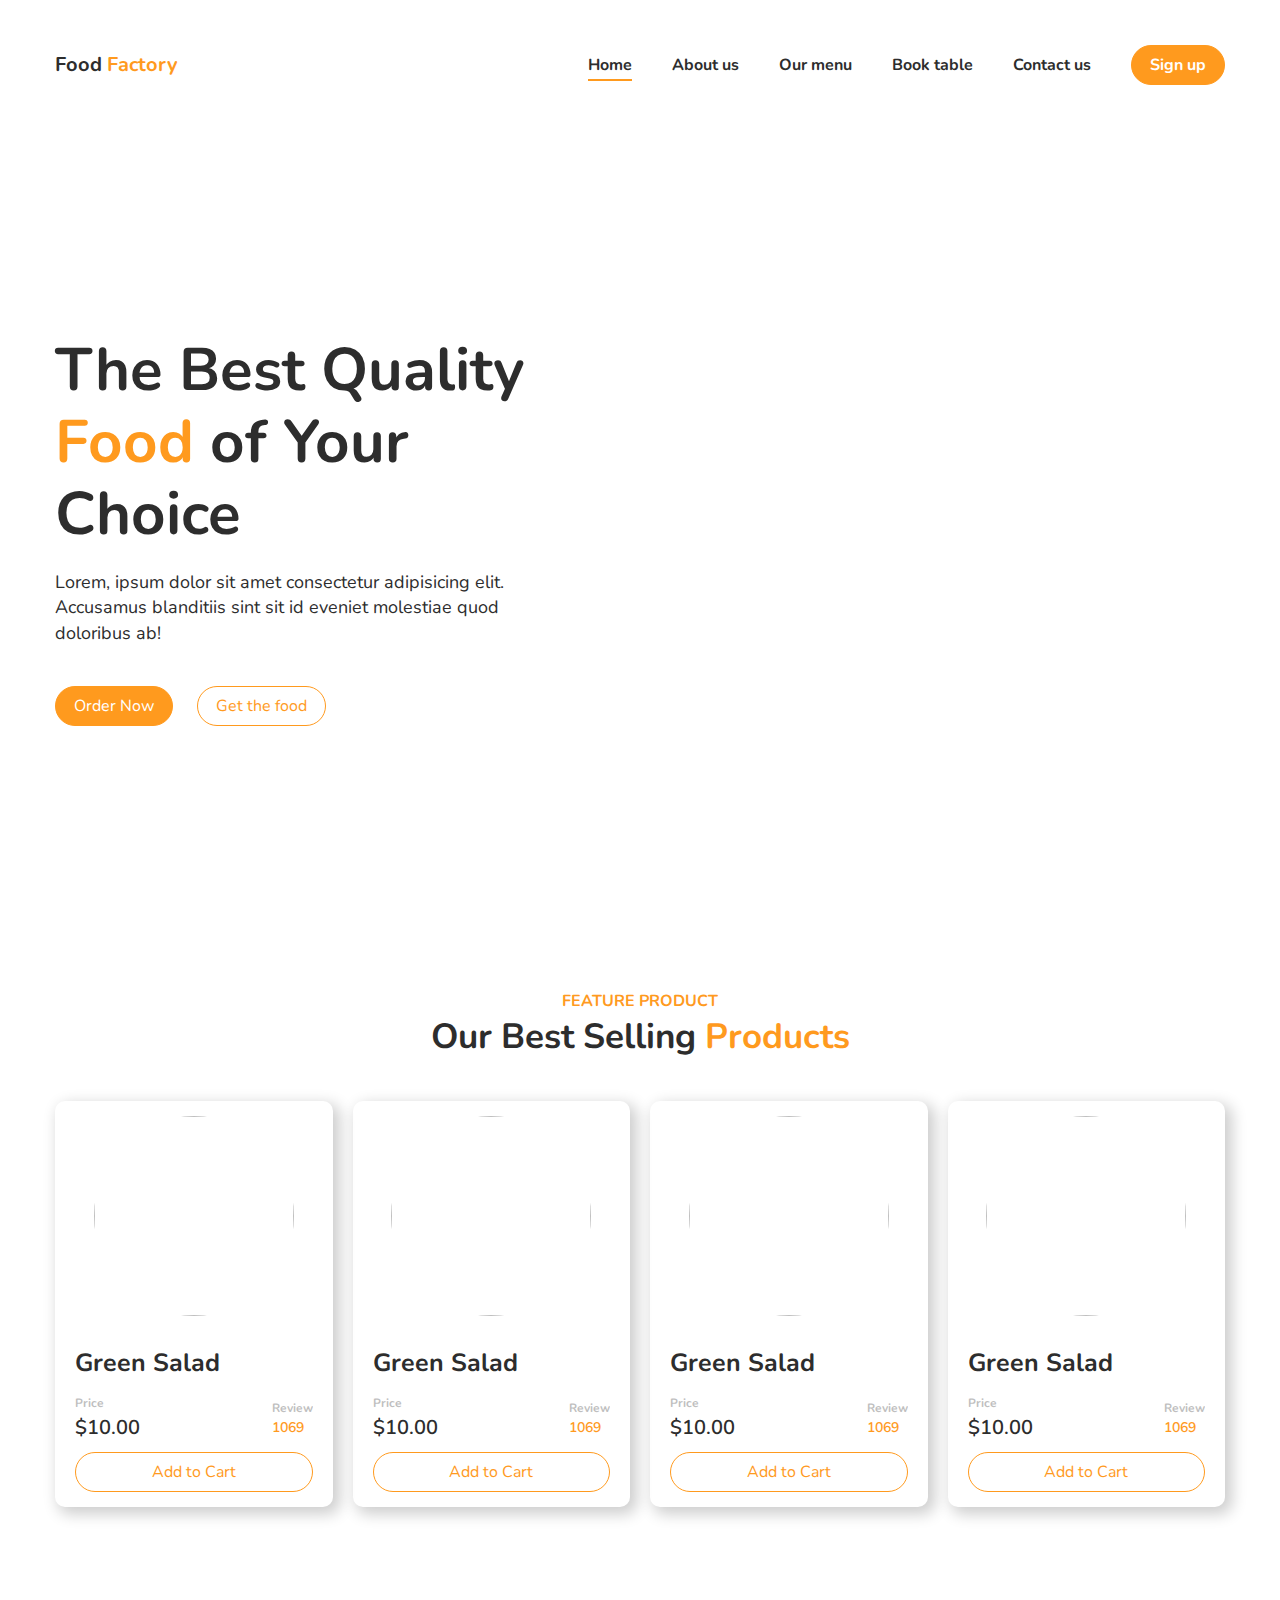
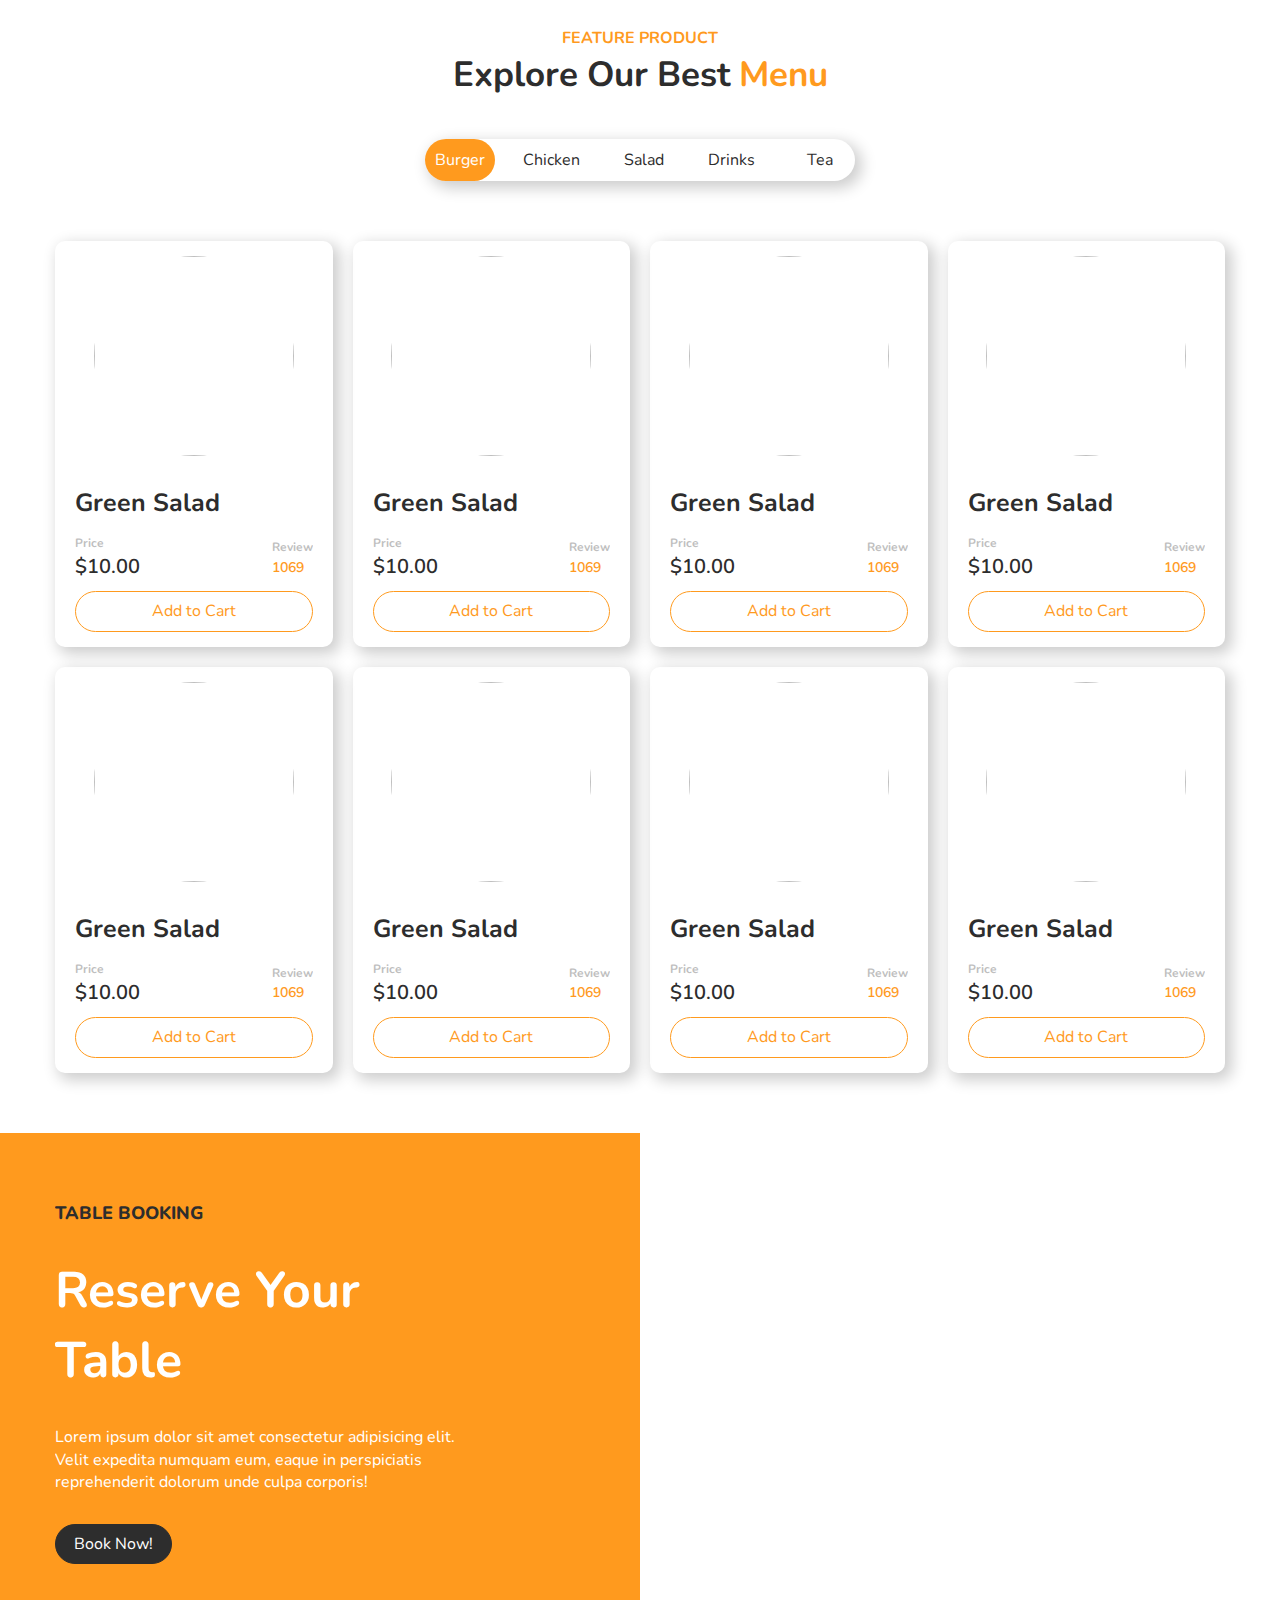
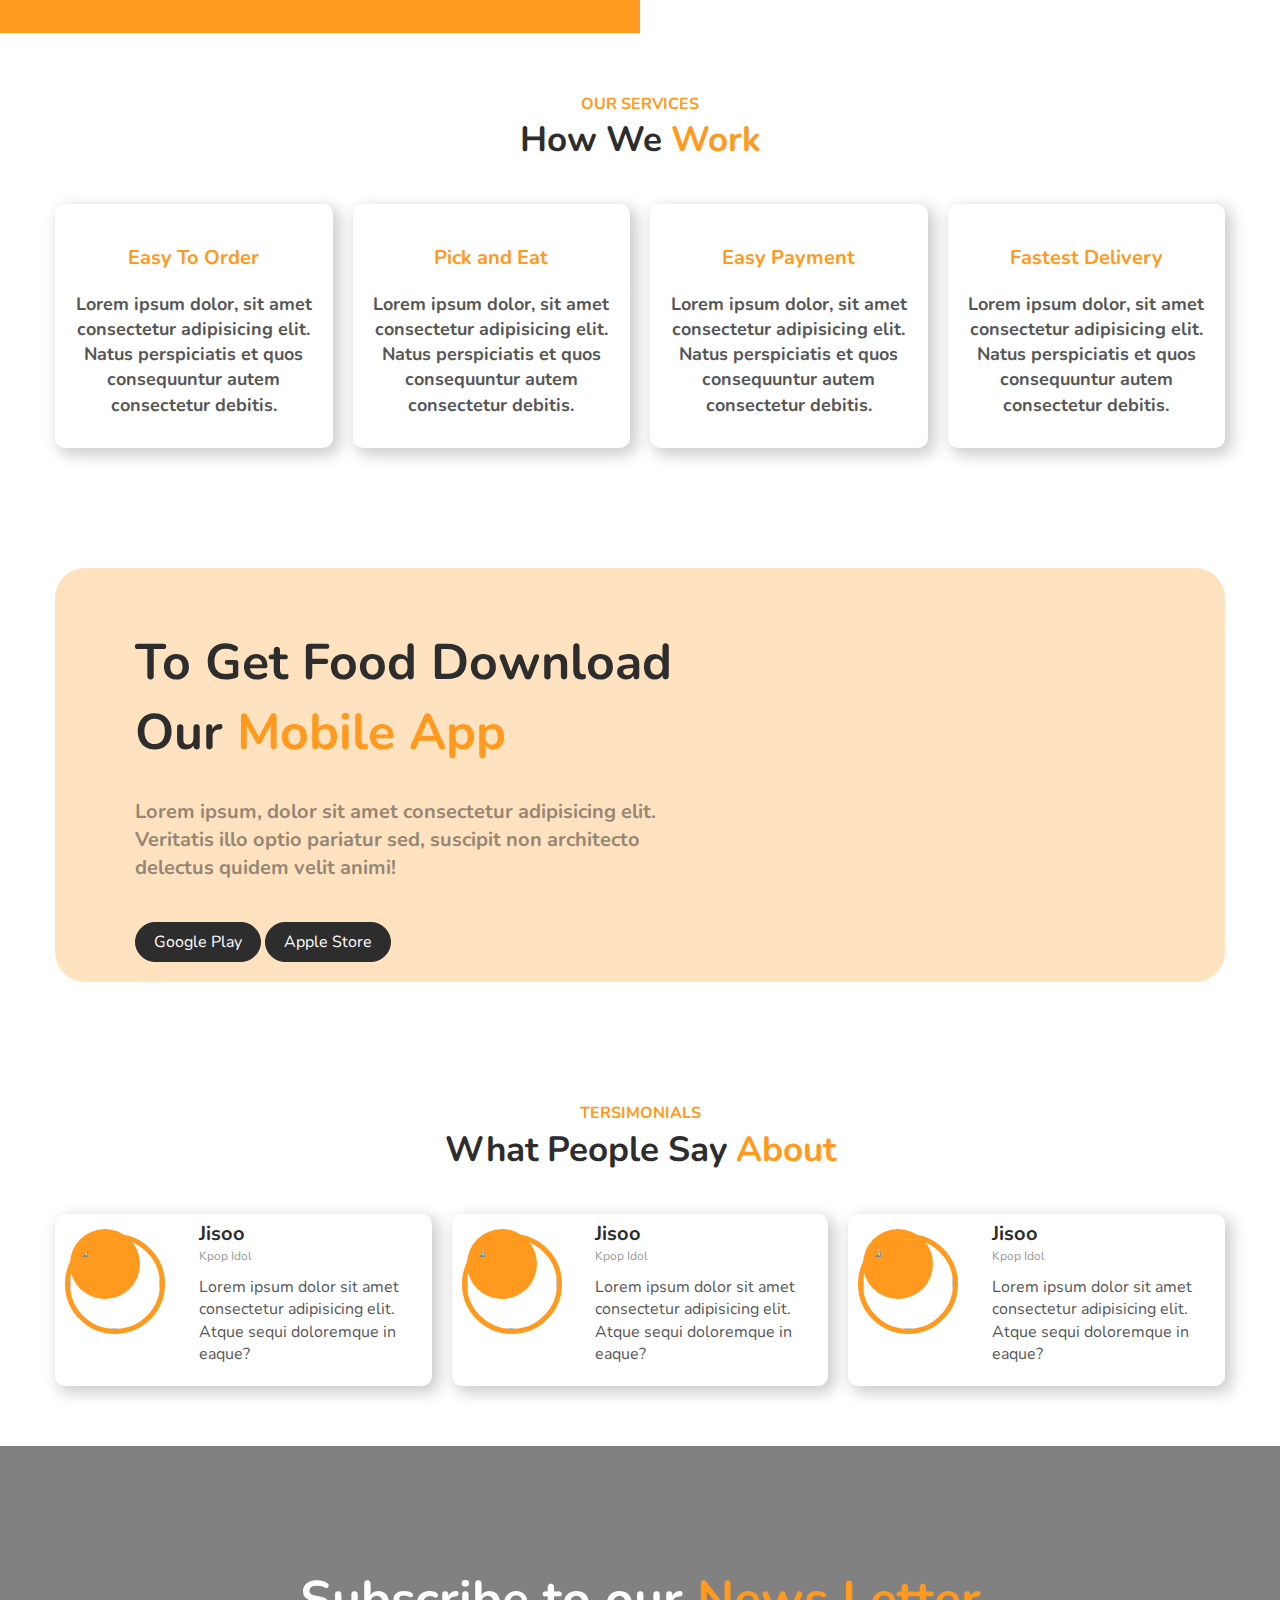
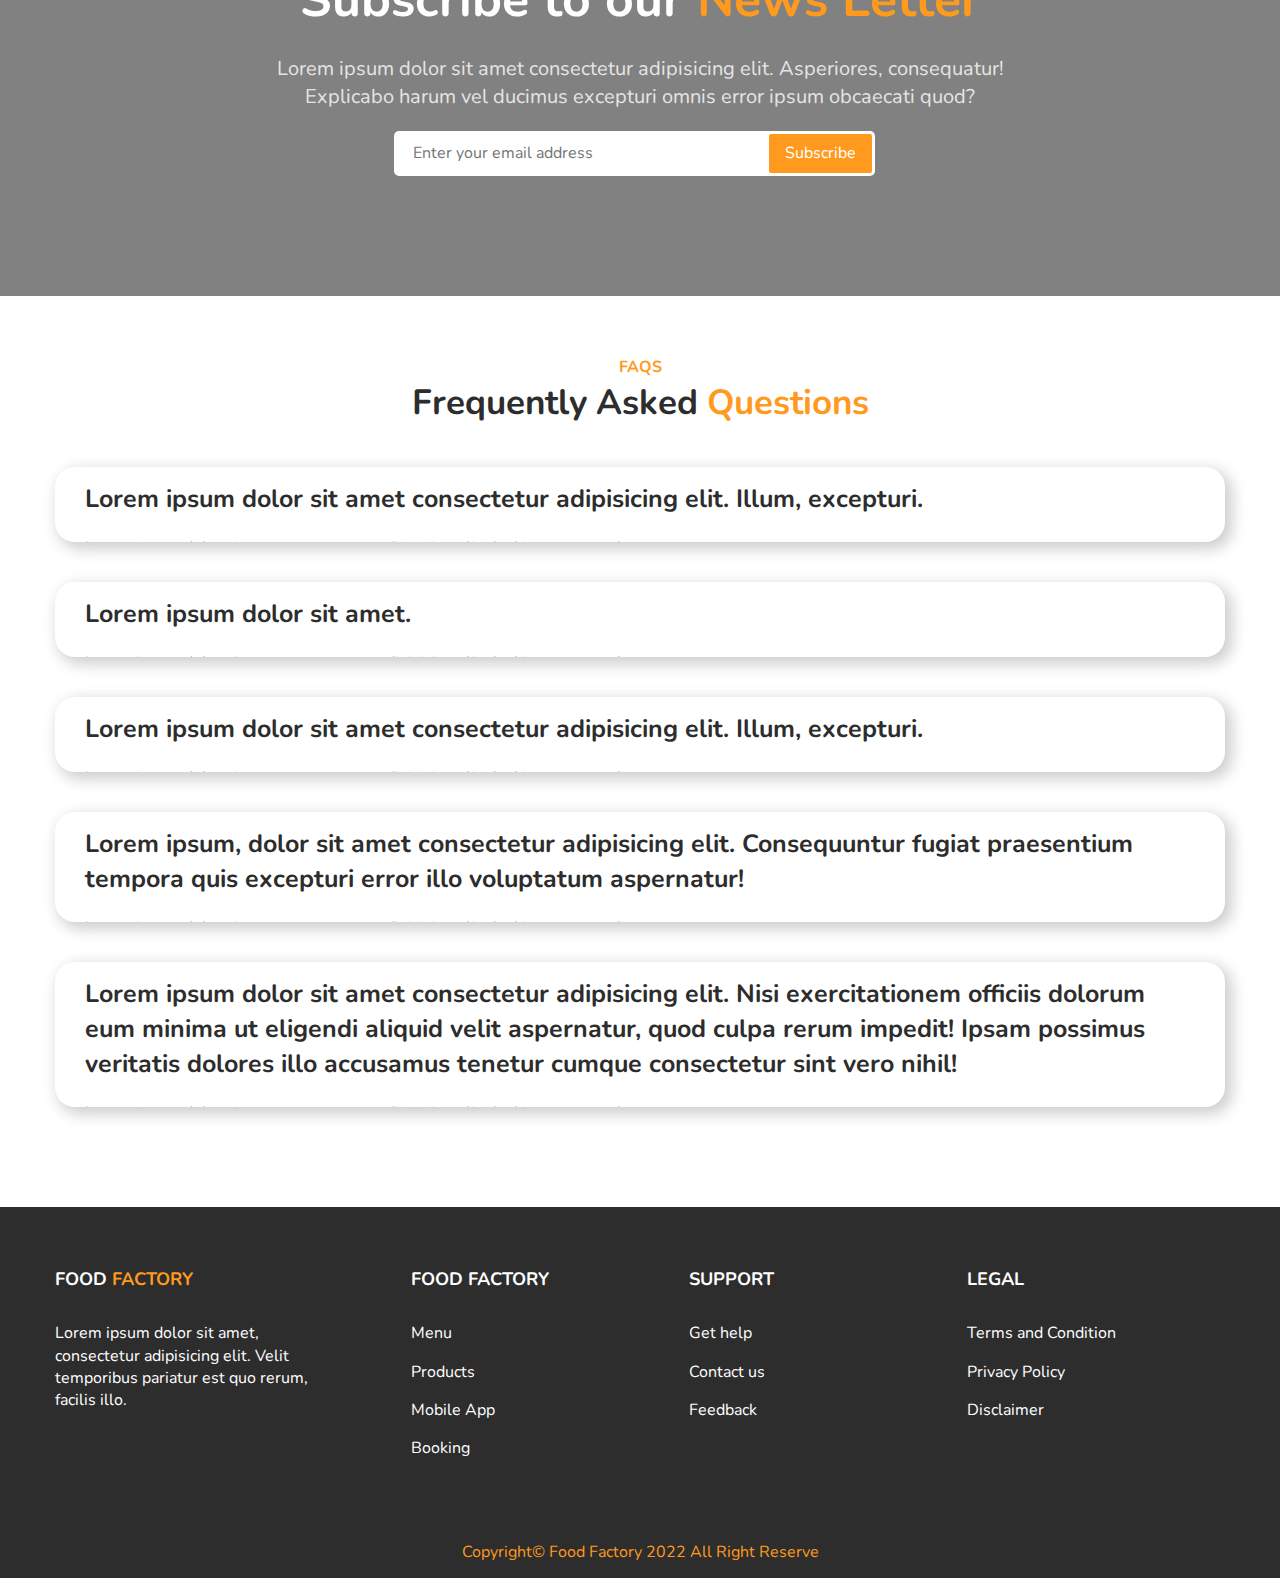
==== commit 20ab986b: "Food info 3/2/2023 with responsive design finish" ====
--- a/index.html
+++ b/index.html
@@ -8,7 +8,6 @@
     <link rel="stylesheet" href="./scss/main.css">
     <script src="https://kit.fontawesome.com/7fb89ebb8e.js" crossorigin="anonymous"></script>
     <link rel="stylesheet" href="https://kit.fontawesome.com/7fb89ebb8e.css" crossorigin="anonymous">
-    <!-- <link rel="stylesheet" href="https://cdnjs.cloudflare.com/ajax/libs/font-awesome/6.3.0/css/all.min.css"> -->
 </head>
 <body>
     
@@ -19,7 +18,11 @@
                 <div class="branding">
                     <a href="#">Food <span>Factory</span></a>
                 </div>
+                <button class="btn__show">
+                    <i class="fas fa-bars"></i>
+                </button>
                 <nav class="header__nav py--3">
+                    <button class="btn__back"><i class="fas fa-arrow-right"></i></button>
                     <ul class="d--flex gap--4 align--center">
                         <li><a href="#" class="active">Home</a></li>
                         <li><a href="#">About us</a></li>
@@ -83,7 +86,7 @@
                         
                     </div>
 
-                    <a href="" class="btn btn-outline">Add to Cart</a>
+                    <a href="./food-info.html" class="btn btn-outline">Add to Cart</a>
 
                 
                    
@@ -108,7 +111,7 @@
                         
                     </div>
 
-                    <a href="" class="btn btn-outline">Add to Cart</a>
+                    <a href="./food-info.html" class="btn btn-outline">Add to Cart</a>
 
                 
                    
@@ -132,7 +135,7 @@
                         </div>
                         
                     </div>
-                    <a href="" class="btn btn-outline">Add to Cart</a>
+                    <a href="./food-info.html" class="btn btn-outline">Add to Cart</a>
                 
 
                 
@@ -158,7 +161,7 @@
                         
                     </div>
 
-                    <a href="" class="btn btn-outline">Add to Cart</a>
+                    <a href="./food-info.html" class="btn btn-outline">Add to Cart</a>
 
                 
                    
@@ -208,184 +211,184 @@
                         
                     </div>
 
-                    <a href="" class="btn btn-outline">Add to Cart</a>
-
-                
-                   
-                </div>
-                <div class="product__item reverse">
-                    <img src="./img/bg.png" alt="">
-                    <div class="item__info">
-                        <h3>Green Salad</h3>
-                        <i class="fa-regular fa-heart"></i>
-                    </div>
-
-                    <div class="item__info">
-                        <div class="item__price">
-                            <small>Price</small>
-                            <h4>$10.00</h4>
-                        </div>
-
-                        <div class="item__review">
-                            <small>Review</small>
-                            <h4><i class="fas fa-star">1069</i></h4>
-                        </div>
-                        
-                    </div>
-
-                    <a href="" class="btn btn-outline">Add to Cart</a>
-
-                
-                   
-                </div>
-                <div class="product__item reverse">
-                    <img src="./img/bg.png" alt="">
-                    <div class="item__info">
-                        <h3>Green Salad</h3>
-                        <i class="fa-regular fa-heart"></i>
-                    </div>
-
-                    <div class="item__info">
-                        <div class="item__price">
-                            <small>Price</small>
-                            <h4>$10.00</h4>
-                        </div>
-
-                        <div class="item__review">
-                            <small>Review</small>
-                            <h4><i class="fas fa-star">1069</i></h4>
-                        </div>
-                        
-                    </div>
-                    <a href="" class="btn btn-outline">Add to Cart</a>
-                
-
-                
-                   
-                </div>
-                <div class="product__item reverse">
-                    <img src="./img/bg.png" alt="">
-                    <div class="item__info">
-                        <h3>Green Salad</h3>
-                        <i class="fa-regular fa-heart"></i>
-                    </div>
-
-                    <div class="item__info">
-                        <div class="item__price">
-                            <small>Price</small>
-                            <h4>$10.00</h4>
-                        </div>
-
-                        <div class="item__review">
-                            <small>Review</small>
-                            <h4><i class="fas fa-star">1069</i></h4>
-                        </div>
-                        
-                    </div>
-
-                    <a href="" class="btn btn-outline">Add to Cart</a>
-
-                
-                   
-                </div>
-                <div class="product__item reverse">
-                    <img src="./img/bg.png" alt="">
-
-
-                    <div class="item__info">
-                        <h3>Green Salad</h3>
-                        <i class="fa-regular fa-heart"></i>
-                    </div>
-
-                    <div class="item__info">
-                        <div class="item__price">
-                            <small>Price</small>
-                            <h4>$10.00</h4>
-                        </div>
-
-                        <div class="item__review">
-                            <small>Review</small>
-                            <h4><i class="fas fa-star">1069</i></h4>
-                        </div>
-                        
-                    </div>
-
-                    <a href="" class="btn btn-outline">Add to Cart</a>
-
-                
-                   
-                </div>
-                <div class="product__item reverse">
-                    <img src="./img/bg.png" alt="">
-                    <div class="item__info">
-                        <h3>Green Salad</h3>
-                        <i class="fa-regular fa-heart"></i>
-                    </div>
-
-                    <div class="item__info">
-                        <div class="item__price">
-                            <small>Price</small>
-                            <h4>$10.00</h4>
-                        </div>
-
-                        <div class="item__review">
-                            <small>Review</small>
-                            <h4><i class="fas fa-star">1069</i></h4>
-                        </div>
-                        
-                    </div>
-
-                    <a href="" class="btn btn-outline">Add to Cart</a>
-
-                
-                   
-                </div>
-                <div class="product__item reverse">
-                    <img src="./img/bg.png" alt="">
-                    <div class="item__info">
-                        <h3>Green Salad</h3>
-                        <i class="fa-regular fa-heart"></i>
-                    </div>
-
-                    <div class="item__info">
-                        <div class="item__price">
-                            <small>Price</small>
-                            <h4>$10.00</h4>
-                        </div>
-
-                        <div class="item__review">
-                            <small>Review</small>
-                            <h4><i class="fas fa-star">1069</i></h4>
-                        </div>
-                        
-                    </div>
-                    <a href="" class="btn btn-outline">Add to Cart</a>
-                
-
-                
-                   
-                </div>
-                <div class="product__item reverse">
-                    <img src="./img/bg.png" alt="">
-                    <div class="item__info">
-                        <h3>Green Salad</h3>
-                        <i class="fa-regular fa-heart"></i>
-                    </div>
-
-                    <div class="item__info">
-                        <div class="item__price">
-                            <small>Price</small>
-                            <h4>$10.00</h4>
-                        </div>
-
-                        <div class="item__review">
-                            <small>Review</small>
-                            <h4><i class="fas fa-star">1069</i></h4>
-                        </div>
-                        
-                    </div>
-
-                    <a href="" class="btn btn-outline">Add to Cart</a>
+                    <a href="./food-info.html" class="btn btn-outline">Add to Cart</a>
+
+                
+                   
+                </div>
+                <div class="product__item reverse">
+                    <img src="./img/bg.png" alt="">
+                    <div class="item__info">
+                        <h3>Green Salad</h3>
+                        <i class="fa-regular fa-heart"></i>
+                    </div>
+
+                    <div class="item__info">
+                        <div class="item__price">
+                            <small>Price</small>
+                            <h4>$10.00</h4>
+                        </div>
+
+                        <div class="item__review">
+                            <small>Review</small>
+                            <h4><i class="fas fa-star">1069</i></h4>
+                        </div>
+                        
+                    </div>
+
+                    <a href="./food-info.html" class="btn btn-outline">Add to Cart</a>
+
+                
+                   
+                </div>
+                <div class="product__item reverse">
+                    <img src="./img/bg.png" alt="">
+                    <div class="item__info">
+                        <h3>Green Salad</h3>
+                        <i class="fa-regular fa-heart"></i>
+                    </div>
+
+                    <div class="item__info">
+                        <div class="item__price">
+                            <small>Price</small>
+                            <h4>$10.00</h4>
+                        </div>
+
+                        <div class="item__review">
+                            <small>Review</small>
+                            <h4><i class="fas fa-star">1069</i></h4>
+                        </div>
+                        
+                    </div>
+                    <a href="./food-info.html" class="btn btn-outline">Add to Cart</a>
+                
+
+                
+                   
+                </div>
+                <div class="product__item reverse">
+                    <img src="./img/bg.png" alt="">
+                    <div class="item__info">
+                        <h3>Green Salad</h3>
+                        <i class="fa-regular fa-heart"></i>
+                    </div>
+
+                    <div class="item__info">
+                        <div class="item__price">
+                            <small>Price</small>
+                            <h4>$10.00</h4>
+                        </div>
+
+                        <div class="item__review">
+                            <small>Review</small>
+                            <h4><i class="fas fa-star">1069</i></h4>
+                        </div>
+                        
+                    </div>
+
+                    <a href="./food-info.html" class="btn btn-outline">Add to Cart</a>
+
+                
+                   
+                </div>
+                <div class="product__item reverse">
+                    <img src="./img/bg.png" alt="">
+
+
+                    <div class="item__info">
+                        <h3>Green Salad</h3>
+                        <i class="fa-regular fa-heart"></i>
+                    </div>
+
+                    <div class="item__info">
+                        <div class="item__price">
+                            <small>Price</small>
+                            <h4>$10.00</h4>
+                        </div>
+
+                        <div class="item__review">
+                            <small>Review</small>
+                            <h4><i class="fas fa-star">1069</i></h4>
+                        </div>
+                        
+                    </div>
+
+                    <a href="./food-info.html" class="btn btn-outline">Add to Cart</a>
+
+                
+                   
+                </div>
+                <div class="product__item reverse">
+                    <img src="./img/bg.png" alt="">
+                    <div class="item__info">
+                        <h3>Green Salad</h3>
+                        <i class="fa-regular fa-heart"></i>
+                    </div>
+
+                    <div class="item__info">
+                        <div class="item__price">
+                            <small>Price</small>
+                            <h4>$10.00</h4>
+                        </div>
+
+                        <div class="item__review">
+                            <small>Review</small>
+                            <h4><i class="fas fa-star">1069</i></h4>
+                        </div>
+                        
+                    </div>
+
+                    <a href="./food-info.html" class="btn btn-outline">Add to Cart</a>
+
+                
+                   
+                </div>
+                <div class="product__item reverse">
+                    <img src="./img/bg.png" alt="">
+                    <div class="item__info">
+                        <h3>Green Salad</h3>
+                        <i class="fa-regular fa-heart"></i>
+                    </div>
+
+                    <div class="item__info">
+                        <div class="item__price">
+                            <small>Price</small>
+                            <h4>$10.00</h4>
+                        </div>
+
+                        <div class="item__review">
+                            <small>Review</small>
+                            <h4><i class="fas fa-star">1069</i></h4>
+                        </div>
+                        
+                    </div>
+                    <a href="./food-info.html" class="btn btn-outline">Add to Cart</a>
+                
+
+                
+                   
+                </div>
+                <div class="product__item reverse">
+                    <img src="./img/bg.png" alt="">
+                    <div class="item__info">
+                        <h3>Green Salad</h3>
+                        <i class="fa-regular fa-heart"></i>
+                    </div>
+
+                    <div class="item__info">
+                        <div class="item__price">
+                            <small>Price</small>
+                            <h4>$10.00</h4>
+                        </div>
+
+                        <div class="item__review">
+                            <small>Review</small>
+                            <h4><i class="fas fa-star">1069</i></h4>
+                        </div>
+                        
+                    </div>
+
+                    <a href="./food-info.html" class="btn btn-outline">Add to Cart</a>
 
                 
                    
@@ -670,5 +673,8 @@
         })
       })
 </script>
+
+<script src="./script.js"></script>
+
 </body>
-</html>+</html> --- a/scss/main.css
+++ b/scss/main.css
@@ -56,6 +56,11 @@
   font-size: 1.6rem;
   line-height: 1.4;
   color: #2D2D2D;
+  transition: 0.5s ease;
+}
+
+body.show {
+  transform: translateX(-350px);
 }
 
 a {
@@ -895,6 +900,204 @@
   transform: rotate(45deg);
 }
 
+.info__wrapper {
+  display: grid;
+  grid-template-columns: repeat(2, 1fr);
+  grid-gap: 10rem;
+}
+@media screen and (max-width: 48rem) {
+  .info__wrapper {
+    display: grid;
+    grid-template-columns: repeat(1, 1fr);
+    grid-gap: 5rem;
+  }
+}
+.info__image__lg {
+  padding: 6rem 0;
+  border-radius: 2rem;
+  box-shadow: 5px 5px 15px 2px rgba(0, 0, 0, 0.2);
+  margin-bottom: 8rem;
+  background-color: #FFFFFF;
+  text-align: center;
+}
+.info__image__variation {
+  display: grid;
+  grid-template-columns: repeat(3, 1fr);
+  grid-gap: 2rem;
+}
+.info__image__variation button {
+  padding: 2rem 0;
+  background-color: #FFFFFF;
+  border-radius: 2rem;
+  box-shadow: 5px 5px 15px 2px rgba(0, 0, 0, 0.2);
+  text-align: center;
+  height: 12rem;
+  cursor: pointer;
+}
+.info__image__variation button img {
+  border-radius: 50%;
+  width: 10rem;
+  height: 10rem;
+  -o-object-fit: cover;
+     object-fit: cover;
+  -o-object-position: center center;
+     object-position: center center;
+  transform: translateY(-4rem);
+}
+.info__image__variation button h3 {
+  transform: translateY(-4rem);
+}
+.info__content__header h1 {
+  font-size: clamp(2rem, 6vw, 4rem);
+}
+.info__content__header .meta, .info__content__header ul {
+  display: flex;
+  gap: 2rem;
+  align-items: center;
+}
+.info__content__header .meta ul, .info__content__header ul ul {
+  gap: 0.5rem;
+}
+.info__content__header .meta ul li i, .info__content__header ul ul li i {
+  color: #FF9A1E;
+}
+.info__content__header .meta ul li:last-child i, .info__content__header ul ul li:last-child i {
+  color: #e6e6e6;
+}
+.info__content__header small {
+  color: #ccc;
+}
+.info__content__header .prices {
+  margin: 2rem 0;
+  display: flex;
+  justify-content: space-between;
+  align-items: center;
+}
+.info__content__header .prices h2 {
+  color: #FF9A1E;
+  font-size: 5rem;
+}
+.info__content__header .prices p {
+  color: #FF9A1E;
+  margin-bottom: 0;
+  font-size: 2rem;
+  text-decoration: line-through;
+}
+.info__content__header .prices h3 {
+  color: #ccc;
+  font-size: 2.5rem;
+}
+.info__content__body h3 {
+  font-size: 2.5rem;
+  margin-bottom: 2rem;
+}
+.info__content__body p {
+  text-align: justify;
+  margin-bottom: 2rem;
+}
+.info__content__body .sizes {
+  display: flex;
+  gap: 2rem;
+  margin-bottom: 4rem;
+}
+.info__content__body .sizes li {
+  width: 4rem;
+  height: 4rem;
+  border-radius: 50%;
+  background-color: #f5f5f5;
+  color: #cacaca;
+  font-weight: bold;
+  display: flex;
+  justify-content: center;
+  align-items: center;
+  min-height: 1px;
+  cursor: pointer;
+}
+.info__content__body .sizes .active {
+  background-color: #FF9A1E;
+  color: #FFFFFF;
+  box-shadow: 0px 4px 10px rgba(255, 154, 30, 0.3);
+}
+.info__content__body .quantity {
+  display: inline-flex;
+  align-items: center;
+  padding: 0.6rem 1.8rem;
+  border-radius: 2rem;
+  background-color: #f5f5f5;
+  box-shadow: 5px 5px 15px 2px rgba(0, 0, 0, 0.2);
+  gap: 3rem;
+  border: 1px solid #cacaca;
+}
+.info__content__body .quantity li {
+  font-size: 2rem;
+  cursor: pointer;
+}
+.info__content__body .quantity li:first-child {
+  color: #cacaca;
+}
+.info__content__body .btn {
+  display: block;
+  text-align: center;
+  width: 100%;
+  margin: 3rem 0;
+  cursor: pointer;
+}
+
+.related__foods {
+  padding: 6rem 0;
+  border-top: 1px solid #f5f5f5;
+}
+.related__foods h3 {
+  font-size: 2rem;
+  margin-bottom: 8rem;
+}
+.related__foods__wrapper {
+  cursor: pointer;
+}
+.related__foods__card {
+  padding: 2rem 0;
+  background-color: #FFFFFF;
+  border-radius: 2rem;
+  text-align: center;
+  height: 12rem;
+}
+.related__foods__card img {
+  border-radius: 50%;
+  width: 10rem;
+  height: 10rem;
+  -o-object-fit: cover;
+     object-fit: cover;
+  -o-object-position: center center;
+     object-position: center center;
+  transform: translateY(-5rem);
+}
+.related__foods__card h3 {
+  transform: translateY(-4rem);
+}
+
+.tns-inner {
+  height: 25rem;
+  transform: translateY(37px);
+}
+
+.tns-controls {
+  display: flex;
+  justify-content: space-between;
+}
+.tns-controls button {
+  width: 4rem;
+  height: 4rem;
+  border-radius: 50%;
+  display: flex;
+  justify-content: center;
+  align-items: center;
+  min-height: 1px;
+  background-color: #FF9A1E;
+  color: #FFFFFF;
+  font-size: 2rem;
+  margin-right: 0.5rem;
+}
+
 .block__header {
   text-align: center;
   margin-bottom: 4rem;
@@ -912,6 +1115,9 @@
   text-transform: capitalize;
 }
 
+.header {
+  padding: 1.5rem 0;
+}
 .header a {
   font-weight: bold;
 }
@@ -921,9 +1127,54 @@
 .header .branding a span {
   color: #FF9A1E;
 }
+.header .btn__show {
+  position: absolute;
+  top: 1rem;
+  right: 3rem;
+  font-size: 3rem;
+  cursor: pointer;
+  display: none;
+}
+@media screen and (max-width: 48rem) {
+  .header .btn__show {
+    display: block;
+  }
+}
+.header .btn__back {
+  display: none;
+}
+@media screen and (max-width: 48rem) {
+  .header .btn__back {
+    display: block;
+    cursor: pointer;
+  }
+}
 @media screen and (max-width: 48rem) {
   .header__nav {
-    display: none;
+    position: fixed;
+    top: 0;
+    right: -350px;
+    height: 100vh;
+    background-color: #FFFFFF;
+    border-left: 1px solid #ccc;
+    width: 300px;
+  }
+  .header__nav .btn__back {
+    position: absolute;
+    top: 2rem;
+    right: 2rem;
+    font-size: 3rem;
+  }
+  .header__nav ul {
+    justify-content: flex-end;
+    flex-direction: column;
+    margin-top: 6rem;
+  }
+  .header__nav ul li {
+    margin-bottom: 2rem;
+  }
+  .header__nav ul li a {
+    font-size: 2.5rem;
   }
 }
 .header__nav a {
@@ -984,6 +1235,17 @@
 .footer__item li a:hover {
   color: #FF9A1E;
 }
+@media screen and (max-width: 48rem) {
+  .footer__item h3 {
+    font-size: 2rem;
+  }
+  .footer__item p {
+    width: 100%;
+  }
+  .footer__item li {
+    margin-left: 12rem;
+  }
+}
 
 .copyright {
   background-color: #2D2D2D;
